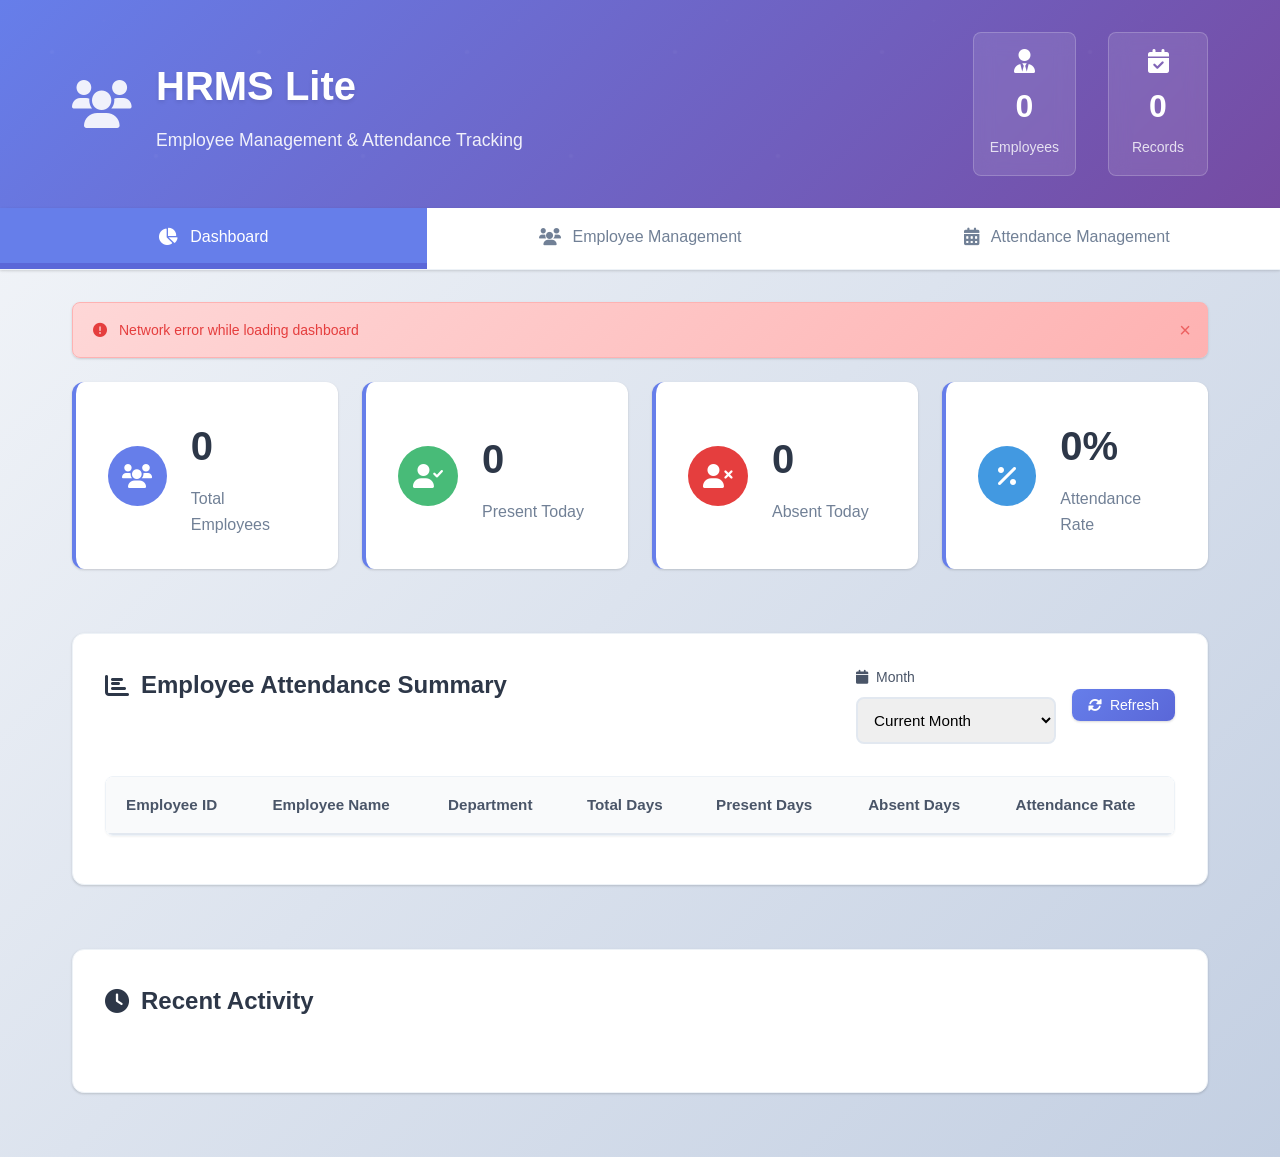
==== templates/index.html @ 82768e7e "ok done" ====
<!DOCTYPE html>
<html lang="en">
<head>
    <meta charset="UTF-8">
    <meta name="viewport" content="width=device-width, initial-scale=1.0">
    <title>HRMS Lite - Employee Management System</title>
    <link rel="stylesheet" href="/static/css/styles.css">
    <link href="https://cdnjs.cloudflare.com/ajax/libs/font-awesome/6.0.0/css/all.min.css" rel="stylesheet">
    <meta name="csrf-token" content="{{ csrf_token }}">
</head>
<body>
    <div class="app-container">
        <!-- Header -->
        <header class="header">
            <div class="header-content">
                <div class="header-left">
                    <i class="fas fa-users header-icon"></i>
                    <div class="header-text">
                        <h1>HRMS Lite</h1>
                        <p>Employee Management & Attendance Tracking</p>
                    </div>
                </div>
                <div class="header-right">
                    <div class="stats-container">
                        <div class="stat-item">
                            <i class="fas fa-user-tie"></i>
                            <span id="total-employees">0</span>
                            <small>Employees</small>
                        </div>
                        <div class="stat-item">
                            <i class="fas fa-calendar-check"></i>
                            <span id="total-attendance">0</span>
                            <small>Records</small>
                        </div>
                    </div>
                </div>
            </div>
        </header>

        <!-- Navigation -->
        <nav class="nav-tabs">
            <button class="tab-btn active" data-tab="dashboard">
                <i class="fas fa-chart-pie"></i>
                <span>Dashboard</span>
            </button>
            <button class="tab-btn" data-tab="employees">
                <i class="fas fa-users"></i>
                <span>Employee Management</span>
            </button>
            <button class="tab-btn" data-tab="attendance">
                <i class="fas fa-calendar-alt"></i>
                <span>Attendance Management</span>
            </button>
        </nav>

        <!-- Main Content -->
        <main class="main-content">
            <!-- Loading Indicator -->
            <div id="loading" class="loading hidden">
                <div class="spinner"></div>
                <span>Loading...</span>
            </div>

            <!-- Messages -->
            <div id="error-message" class="message error-message hidden">
                <i class="fas fa-exclamation-circle"></i>
                <span class="message-text"></span>
                <button class="message-close">&times;</button>
            </div>
            <div id="success-message" class="message success-message hidden">
                <i class="fas fa-check-circle"></i>
                <span class="message-text"></span>
                <button class="message-close">&times;</button>
            </div>

            <!-- Dashboard Tab -->
            <div id="dashboard-tab" class="tab-content active">
                <div class="dashboard-grid">
                    <!-- Summary Cards -->
                    <div class="summary-cards">
                        <div class="summary-card">
                            <div class="summary-icon">
                                <i class="fas fa-users"></i>
                            </div>
                            <div class="summary-content">
                                <h3 id="dashboard-total-employees">0</h3>
                                <p>Total Employees</p>
                            </div>
                        </div>
                        
                        <div class="summary-card">
                            <div class="summary-icon success">
                                <i class="fas fa-user-check"></i>
                            </div>
                            <div class="summary-content">
                                <h3 id="dashboard-present-today">0</h3>
                                <p>Present Today</p>
                            </div>
                        </div>
                        
                        <div class="summary-card">
                            <div class="summary-icon error">
                                <i class="fas fa-user-times"></i>
                            </div>
                            <div class="summary-content">
                                <h3 id="dashboard-absent-today">0</h3>
                                <p>Absent Today</p>
                            </div>
                        </div>
                        
                        <div class="summary-card">
                            <div class="summary-icon info">
                                <i class="fas fa-percentage"></i>
                            </div>
                            <div class="summary-content">
                                <h3 id="dashboard-attendance-rate">0%</h3>
                                <p>Attendance Rate</p>
                            </div>
                        </div>
                    </div>

                    <!-- Employee Attendance Summary -->
                    <div class="section card">
                        <div class="section-header">
                            <h2><i class="fas fa-chart-bar"></i> Employee Attendance Summary</h2>
                            <div class="section-actions">
                                <div class="filter-group">
                                    <label for="dashboard-month-filter">
                                        <i class="fas fa-calendar"></i>
                                        Month
                                    </label>
                                    <select id="dashboard-month-filter">
                                        <option value="">Current Month</option>
                                    </select>
                                </div>
                                <button id="refresh-dashboard" class="btn btn-primary btn-small">
                                    <i class="fas fa-sync-alt"></i>
                                    Refresh
                                </button>
                            </div>
                        </div>
                        <div class="table-container">
                            <table id="dashboard-summary-table" class="table">
                                <thead>
                                    <tr>
                                        <th>Employee ID</th>
                                        <th>Employee Name</th>
                                        <th>Department</th>
                                        <th>Total Days</th>
                                        <th>Present Days</th>
                                        <th>Absent Days</th>
                                        <th>Attendance Rate</th>
                                    </tr>
                                </thead>
                                <tbody id="dashboard-summary-tbody">
                                    <!-- Summary rows will be populated here -->
                                </tbody>
                            </table>
                            <div id="dashboard-summary-empty" class="empty-state hidden">
                                <i class="fas fa-chart-bar"></i>
                                <h3>No attendance data found</h3>
                                <p>Start marking attendance to see the summary</p>
                            </div>
                        </div>
                    </div>

                    <!-- Recent Activity -->
                    <div class="section card">
                        <div class="section-header">
                            <h2><i class="fas fa-clock"></i> Recent Activity</h2>
                        </div>
                        <div class="activity-list" id="recent-activity-list">
                            <!-- Recent activity items will be populated here -->
                        </div>
                        <div id="recent-activity-empty" class="empty-state hidden">
                            <i class="fas fa-clock"></i>
                            <h3>No recent activity</h3>
                            <p>Recent attendance records will appear here</p>
                        </div>
                    </div>


                </div>
            </div>

            <!-- Employee Management Tab -->
            <div id="employees-tab" class="tab-content">
                <div class="section card">
                    <div class="section-header">
                        <h2><i class="fas fa-user-plus"></i> Add New Employee</h2>
                        <p>Fill in the details to add a new employee to the system</p>
                    </div>
                    <form id="employee-form" class="form">
                        <div class="form-row">
                            <div class="form-group">
                                <label for="employee-id">
                                    <i class="fas fa-id-badge"></i>
                                    Employee ID *
                                </label>
                                <input type="text" id="employee-id" name="employee_id" required placeholder="e.g., EMP001">
                            </div>
                            <div class="form-group">
                                <label for="full-name">
                                    <i class="fas fa-user"></i>
                                    Full Name *
                                </label>
                                <input type="text" id="full-name" name="full_name" required placeholder="e.g., John Doe">
                            </div>
                        </div>
                        <div class="form-row">
                            <div class="form-group">
                                <label for="email">
                                    <i class="fas fa-envelope"></i>
                                    Email *
                                </label>
                                <input type="email" id="email" name="email" required placeholder="e.g., john.doe@company.com">
                            </div>
                            <div class="form-group">
                                <label for="department">
                                    <i class="fas fa-building"></i>
                                    Department *
                                </label>
                                <input type="text" id="department" name="department" required placeholder="e.g., Engineering">
                            </div>
                        </div>
                        <div class="form-actions">
                            <button type="submit" class="btn btn-primary">
                                <i class="fas fa-plus"></i>
                                Add Employee
                            </button>
                        </div>
                    </form>
                </div>

                <div class="section card">
                    <div class="section-header">
                        <h2><i class="fas fa-list"></i> Employee List</h2>
                        <div class="section-actions">
                            <div class="search-box">
                                <i class="fas fa-search"></i>
                                <input type="text" id="employee-search" placeholder="Search employees...">
                            </div>
                        </div>
                    </div>
                    <div class="table-container">
                        <table id="employees-table" class="table">
                            <thead>
                                <tr>
                                    <th>Employee ID</th>
                                    <th>Full Name</th>
                                    <th>Email</th>
                                    <th>Department</th>
                                    <th>Created At</th>
                                    <th>Actions</th>
                                </tr>
                            </thead>
                            <tbody id="employees-tbody">
                                <!-- Employee rows will be populated here -->
                            </tbody>
                        </table>
                        <div id="employees-empty" class="empty-state hidden">
                            <i class="fas fa-users"></i>
                            <h3>No employees found</h3>
                            <p>Add your first employee using the form above</p>
                        </div>
                    </div>
                    <!-- Pagination for Employees -->
                    <div id="employees-pagination" class="pagination-container hidden">
                        <div class="pagination-info">
                            <span id="employees-pagination-info">Showing 0 of 0 employees</span>
                        </div>
                        <div class="pagination-controls">
                            <button id="employees-prev-btn" class="pagination-btn" disabled>
                                <i class="fas fa-chevron-left"></i>
                                Previous
                            </button>
                            <div id="employees-page-numbers" class="page-numbers"></div>
                            <button id="employees-next-btn" class="pagination-btn" disabled>
                                Next
                                <i class="fas fa-chevron-right"></i>
                            </button>
                        </div>
                    </div>
                </div>
            </div>

            <!-- Attendance Management Tab -->
            <div id="attendance-tab" class="tab-content">
                <div class="section card">
                    <div class="section-header">
                        <h2><i class="fas fa-calendar-plus"></i> Mark Attendance</h2>
                        <p>Record daily attendance for employees</p>
                    </div>
                    <form id="attendance-form" class="form">
                        <div class="form-row">
                            <div class="form-group">
                                <label for="attendance-employee">
                                    <i class="fas fa-user"></i>
                                    Employee *
                                </label>
                                <select id="attendance-employee" name="employee_id" required>
                                    <option value="">Select Employee</option>
                                </select>
                            </div>
                            <div class="form-group">
                                <label for="attendance-date">
                                    <i class="fas fa-calendar"></i>
                                    Date *
                                </label>
                                <input type="date" id="attendance-date" name="date" required>
                            </div>
                        </div>
                        <div class="form-row">
                            <div class="form-group">
                                <label for="attendance-status">
                                    <i class="fas fa-check-circle"></i>
                                    Status *
                                </label>
                                <select id="attendance-status" name="status" required>
                                    <option value="">Select Status</option>
                                    <option value="Present">Present</option>
                                    <option value="Absent">Absent</option>
                                </select>
                            </div>
                            <div class="form-group">
                                <!-- Empty for alignment -->
                            </div>
                        </div>
                        <div class="form-actions">
                            <button type="submit" class="btn btn-primary">
                                <i class="fas fa-check"></i>
                                Mark Attendance
                            </button>
                        </div>
                    </form>
                </div>

                <div class="section card">
                    <div class="section-header">
                        <h2><i class="fas fa-calendar-alt"></i> Attendance Records</h2>
                        <div class="section-actions">
                            <div class="filter-group">
                                <label for="filter-employee">
                                    <i class="fas fa-filter"></i>
                                    Filter by Employee
                                </label>
                                <select id="filter-employee">
                                    <option value="">All Employees</option>
                                </select>
                            </div>
                            <div class="filter-group">
                                <label for="filter-date-from">
                                    <i class="fas fa-calendar"></i>
                                    From Date
                                </label>
                                <input type="date" id="filter-date-from" class="date-filter">
                            </div>
                            <div class="filter-group">
                                <label for="filter-date-to">
                                    <i class="fas fa-calendar"></i>
                                    To Date
                                </label>
                                <input type="date" id="filter-date-to" class="date-filter">
                            </div>
                            <div class="filter-actions">
                                <button id="apply-date-filter" class="btn btn-primary btn-small">
                                    <i class="fas fa-search"></i>
                                    Apply Filter
                                </button>
                                <button id="clear-date-filter" class="btn btn-secondary btn-small">
                                    <i class="fas fa-times"></i>
                                    Clear
                                </button>
                            </div>
                        </div>
                    </div>
                    <div class="table-container">
                        <table id="attendance-table" class="table">
                            <thead>
                                <tr>
                                    <th>Employee ID</th>
                                    <th>Employee Name</th>
                                    <th>Date</th>
                                    <th>Status</th>
                                    <th>Recorded At</th>
                                </tr>
                            </thead>
                            <tbody id="attendance-tbody">
                                <!-- Attendance rows will be populated here -->
                            </tbody>
                        </table>
                        <div id="attendance-empty" class="empty-state hidden">
                            <i class="fas fa-calendar-times"></i>
                            <h3>No attendance records found</h3>
                            <p>Start marking attendance using the form above</p>
                        </div>
                    </div>
                    <!-- Pagination for Attendance -->
                    <div id="attendance-pagination" class="pagination-container hidden">
                        <div class="pagination-info">
                            <span id="attendance-pagination-info">Showing 0 of 0 records</span>
                        </div>
                        <div class="pagination-controls">
                            <button id="attendance-prev-btn" class="pagination-btn" disabled>
                                <i class="fas fa-chevron-left"></i>
                                Previous
                            </button>
                            <div id="attendance-page-numbers" class="page-numbers"></div>
                            <button id="attendance-next-btn" class="pagination-btn" disabled>
                                Next
                                <i class="fas fa-chevron-right"></i>
                            </button>
                        </div>
                    </div>
                </div>
            </div>
        </main>
    </div>

    <!-- Confirmation Modal -->
    <div id="confirm-modal" class="modal hidden">
        <div class="modal-backdrop"></div>
        <div class="modal-content">
            <div class="modal-header">
                <h3><i class="fas fa-exclamation-triangle"></i> Confirm Action</h3>
                <button class="modal-close">&times;</button>
            </div>
            <div class="modal-body">
                <p id="confirm-message"></p>
            </div>
            <div class="modal-actions">
                <button id="confirm-yes" class="btn btn-danger">
                    <i class="fas fa-trash"></i>
                    Yes, Delete
                </button>
                <button id="confirm-no" class="btn btn-secondary">
                    <i class="fas fa-times"></i>
                    Cancel
                </button>
            </div>
        </div>
    </div>

    <script src="/static/js/app.js"></script>
    <script src="/static/js/employees.js"></script>
    <script src="/static/js/attendance.js"></script>
</body>
</html>
---- static/css/styles.css ----
/* Reset and Base Styles */
* {
    margin: 0;
    padding: 0;
    box-sizing: border-box;
}

:root {
    --primary-color: #667eea;
    --primary-dark: #5a67d8;
    --secondary-color: #764ba2;
    --success-color: #48bb78;
    --error-color: #e53e3e;
    --warning-color: #ed8936;
    --info-color: #4299e1;
    --gray-50: #f9fafb;
    --gray-100: #f7fafc;
    --gray-200: #edf2f7;
    --gray-300: #e2e8f0;
    --gray-400: #cbd5e0;
    --gray-500: #a0aec0;
    --gray-600: #718096;
    --gray-700: #4a5568;
    --gray-800: #2d3748;
    --gray-900: #1a202c;
    --white: #ffffff;
    --shadow-sm: 0 1px 2px 0 rgba(0, 0, 0, 0.05);
    --shadow: 0 1px 3px 0 rgba(0, 0, 0, 0.1), 0 1px 2px 0 rgba(0, 0, 0, 0.06);
    --shadow-md: 0 4px 6px -1px rgba(0, 0, 0, 0.1), 0 2px 4px -1px rgba(0, 0, 0, 0.06);
    --shadow-lg: 0 10px 15px -3px rgba(0, 0, 0, 0.1), 0 4px 6px -2px rgba(0, 0, 0, 0.05);
    --shadow-xl: 0 20px 25px -5px rgba(0, 0, 0, 0.1), 0 10px 10px -5px rgba(0, 0, 0, 0.04);
    --border-radius: 8px;
    --border-radius-lg: 12px;
    --transition: all 0.3s cubic-bezier(0.4, 0, 0.2, 1);
    --transition-fast: all 0.15s cubic-bezier(0.4, 0, 0.2, 1);
}

body {
    font-family: -apple-system, BlinkMacSystemFont, 'Segoe UI', Roboto, 'Helvetica Neue', Arial, sans-serif;
    line-height: 1.6;
    color: var(--gray-800);
    background: linear-gradient(135deg, #f5f7fa 0%, #c3cfe2 100%);
    min-height: 100vh;
    font-size: 14px;
}

.app-container {
    min-height: 100vh;
    display: flex;
    flex-direction: column;
}

/* Header Styles */
.header {
    background: linear-gradient(135deg, var(--primary-color) 0%, var(--secondary-color) 100%);
    color: white;
    padding: 2rem 0;
    box-shadow: var(--shadow-lg);
    position: relative;
    overflow: hidden;
}

.header::before {
    content: '';
    position: absolute;
    top: 0;
    left: 0;
    right: 0;
    bottom: 0;
    background: url('data:image/svg+xml,<svg xmlns="http://www.w3.org/2000/svg" viewBox="0 0 100 100"><defs><pattern id="grain" width="100" height="100" patternUnits="userSpaceOnUse"><circle cx="25" cy="25" r="1" fill="rgba(255,255,255,0.1)"/><circle cx="75" cy="75" r="1" fill="rgba(255,255,255,0.1)"/><circle cx="50" cy="10" r="0.5" fill="rgba(255,255,255,0.05)"/></pattern></defs><rect width="100" height="100" fill="url(%23grain)"/></svg>');
    opacity: 0.3;
}

.header-content {
    max-width: 1200px;
    margin: 0 auto;
    padding: 0 2rem;
    display: flex;
    justify-content: space-between;
    align-items: center;
    position: relative;
    z-index: 1;
}

.header-left {
    display: flex;
    align-items: center;
    gap: 1.5rem;
}

.header-icon {
    font-size: 3rem;
    opacity: 0.9;
    animation: pulse 2s infinite;
}

@keyframes pulse {
    0%, 100% { transform: scale(1); }
    50% { transform: scale(1.05); }
}

.header-text h1 {
    font-size: 2.5rem;
    font-weight: 700;
    margin-bottom: 0.5rem;
    text-shadow: 0 2px 4px rgba(0, 0, 0, 0.1);
}

.header-text p {
    font-size: 1.1rem;
    opacity: 0.9;
    font-weight: 300;
}

.header-right {
    display: flex;
    align-items: center;
}

.stats-container {
    display: flex;
    gap: 2rem;
}

.stat-item {
    text-align: center;
    padding: 1rem;
    background: rgba(255, 255, 255, 0.1);
    border-radius: var(--border-radius);
    backdrop-filter: blur(10px);
    border: 1px solid rgba(255, 255, 255, 0.2);
    min-width: 100px;
    transition: var(--transition);
}

.stat-item:hover {
    transform: translateY(-2px);
    background: rgba(255, 255, 255, 0.15);
}

.stat-item i {
    font-size: 1.5rem;
    margin-bottom: 0.5rem;
    display: block;
}

.stat-item span {
    font-size: 2rem;
    font-weight: 700;
    display: block;
    margin-bottom: 0.25rem;
}

.stat-item small {
    font-size: 0.875rem;
    opacity: 0.8;
}

/* Navigation Tabs */
.nav-tabs {
    background: var(--white);
    box-shadow: var(--shadow);
    display: flex;
    position: sticky;
    top: 0;
    z-index: 100;
    border-bottom: 1px solid var(--gray-200);
}

.tab-btn {
    flex: 1;
    padding: 1.25rem 2rem;
    border: none;
    background: transparent;
    color: var(--gray-600);
    font-size: 1rem;
    font-weight: 500;
    cursor: pointer;
    transition: var(--transition);
    border-bottom: 3px solid transparent;
    display: flex;
    align-items: center;
    justify-content: center;
    gap: 0.75rem;
    position: relative;
    overflow: hidden;
}

.tab-btn::before {
    content: '';
    position: absolute;
    top: 0;
    left: -100%;
    width: 100%;
    height: 100%;
    background: linear-gradient(90deg, transparent, rgba(102, 126, 234, 0.1), transparent);
    transition: left 0.5s;
}

.tab-btn:hover::before {
    left: 100%;
}

.tab-btn:hover {
    background: var(--gray-50);
    color: var(--gray-800);
    transform: translateY(-1px);
}

.tab-btn.active {
    background: var(--primary-color);
    color: white;
    border-bottom-color: var(--primary-dark);
    box-shadow: inset 0 -3px 0 var(--primary-dark);
}

.tab-btn i {
    font-size: 1.1rem;
}

/* Main Content */
.main-content {
    flex: 1;
    max-width: 1200px;
    margin: 0 auto;
    padding: 2rem;
    width: 100%;
}

/* Tab Content */
.tab-content {
    display: none;
    animation: fadeInUp 0.5s ease-out;
}

.tab-content.active {
    display: block;
}

@keyframes fadeInUp {
    from {
        opacity: 0;
        transform: translateY(20px);
    }
    to {
        opacity: 1;
        transform: translateY(0);
    }
}

/* Card Styles */
.card {
    background: var(--white);
    border-radius: var(--border-radius-lg);
    box-shadow: var(--shadow);
    margin-bottom: 2rem;
    overflow: hidden;
    transition: var(--transition);
    border: 1px solid var(--gray-200);
}

.card:hover {
    box-shadow: var(--shadow-md);
    transform: translateY(-2px);
}

.section {
    padding: 2rem;
}

.section-header {
    margin-bottom: 2rem;
    display: flex;
    justify-content: space-between;
    align-items: flex-start;
    flex-wrap: wrap;
    gap: 1rem;
}

.section-header h2 {
    color: var(--gray-800);
    font-size: 1.5rem;
    font-weight: 600;
    display: flex;
    align-items: center;
    gap: 0.75rem;
    margin-bottom: 0.5rem;
}

.section-header p {
    color: var(--gray-600);
    font-size: 0.95rem;
    margin: 0;
}

.section-actions {
    display: flex;
    gap: 1rem;
    align-items: center;
    flex-wrap: wrap;
}

/* Search Box */
.search-box {
    position: relative;
    display: flex;
    align-items: center;
}

.search-box i {
    position: absolute;
    left: 1rem;
    color: var(--gray-400);
    z-index: 1;
}

.search-box input {
    padding: 0.75rem 1rem 0.75rem 2.5rem;
    border: 2px solid var(--gray-300);
    border-radius: var(--border-radius);
    font-size: 0.95rem;
    transition: var(--transition);
    min-width: 250px;
}

.search-box input:focus {
    outline: none;
    border-color: var(--primary-color);
    box-shadow: 0 0 0 3px rgba(102, 126, 234, 0.1);
}

/* Filter Group */
.filter-group {
    display: flex;
    flex-direction: column;
    gap: 0.5rem;
}

.filter-group label {
    font-size: 0.875rem;
    font-weight: 500;
    color: var(--gray-700);
    display: flex;
    align-items: center;
    gap: 0.5rem;
}

.filter-group select,
.filter-group input.date-filter {
    padding: 0.75rem;
    border: 2px solid var(--gray-300);
    border-radius: var(--border-radius);
    font-size: 0.95rem;
    transition: var(--transition);
    min-width: 200px;
}

.filter-group select:focus,
.filter-group input.date-filter:focus {
    outline: none;
    border-color: var(--primary-color);
    box-shadow: 0 0 0 3px rgba(102, 126, 234, 0.1);
}

.filter-actions {
    display: flex;
    flex-direction: column;
    gap: 0.5rem;
    align-items: flex-start;
}

.filter-actions .btn {
    min-width: 120px;
}

/* Forms */
.form {
    display: flex;
    flex-direction: column;
    gap: 1.5rem;
}

.form-row {
    display: grid;
    grid-template-columns: repeat(auto-fit, minmax(300px, 1fr));
    gap: 1.5rem;
}

.form-group {
    display: flex;
    flex-direction: column;
    gap: 0.5rem;
}

.form-group label {
    font-weight: 500;
    color: var(--gray-700);
    font-size: 0.95rem;
    display: flex;
    align-items: center;
    gap: 0.5rem;
}

.form-group input,
.form-group select {
    padding: 0.875rem 1rem;
    border: 2px solid var(--gray-300);
    border-radius: var(--border-radius);
    font-size: 1rem;
    transition: var(--transition);
    background: var(--white);
}

.form-group input:focus,
.form-group select:focus {
    outline: none;
    border-color: var(--primary-color);
    box-shadow: 0 0 0 3px rgba(102, 126, 234, 0.1);
    transform: translateY(-1px);
}

.form-group input::placeholder {
    color: var(--gray-400);
}

.form-actions {
    display: flex;
    justify-content: flex-start;
    gap: 1rem;
    margin-top: 1rem;
}

/* Buttons */
.btn {
    padding: 0.875rem 1.5rem;
    border: none;
    border-radius: var(--border-radius);
    font-size: 0.95rem;
    font-weight: 500;
    cursor: pointer;
    transition: var(--transition);
    text-decoration: none;
    display: inline-flex;
    align-items: center;
    justify-content: center;
    gap: 0.5rem;
    position: relative;
    overflow: hidden;
    min-width: 120px;
}

.btn::before {
    content: '';
    position: absolute;
    top: 0;
    left: -100%;
    width: 100%;
    height: 100%;
    background: linear-gradient(90deg, transparent, rgba(255, 255, 255, 0.2), transparent);
    transition: left 0.5s;
}

.btn:hover::before {
    left: 100%;
}

.btn-primary {
    background: linear-gradient(135deg, var(--primary-color), var(--primary-dark));
    color: white;
    box-shadow: var(--shadow);
}

.btn-primary:hover {
    transform: translateY(-2px);
    box-shadow: var(--shadow-md);
}

.btn-primary:active {
    transform: translateY(0);
}

.btn-danger {
    background: linear-gradient(135deg, var(--error-color), #c53030);
    color: white;
    box-shadow: var(--shadow);
}

.btn-danger:hover {
    transform: translateY(-2px);
    box-shadow: var(--shadow-md);
}

.btn-secondary {
    background: var(--gray-100);
    color: var(--gray-700);
    border: 2px solid var(--gray-300);
}

.btn-secondary:hover {
    background: var(--gray-200);
    border-color: var(--gray-400);
    transform: translateY(-1px);
}

.btn-small {
    padding: 0.5rem 1rem;
    font-size: 0.875rem;
    min-width: auto;
}

/* Tables */
.table-container {
    overflow-x: auto;
    border-radius: var(--border-radius);
    box-shadow: var(--shadow-sm);
    border: 1px solid var(--gray-200);
    margin-bottom: 1rem;
}

.table {
    width: 100%;
    border-collapse: collapse;
    background: var(--white);
    font-size: 0.95rem;
}

.table th,
.table td {
    padding: 1rem 1.25rem;
    text-align: left;
    border-bottom: 1px solid var(--gray-200);
}

.table th {
    background: var(--gray-50);
    font-weight: 600;
    color: var(--gray-700);
    position: sticky;
    top: 0;
    z-index: 10;
    border-bottom: 2px solid var(--gray-300);
}

.table tbody tr {
    transition: var(--transition-fast);
}

.table tbody tr:hover {
    background: var(--gray-50);
    transform: scale(1.01);
}

.table tbody tr:last-child td {
    border-bottom: none;
}

/* Status Badges */
.status-present {
    background: linear-gradient(135deg, var(--success-color), #38a169);
    color: white;
    padding: 0.375rem 0.75rem;
    border-radius: 20px;
    font-size: 0.8rem;
    font-weight: 500;
    display: inline-flex;
    align-items: center;
    gap: 0.25rem;
    box-shadow: var(--shadow-sm);
}

.status-absent {
    background: linear-gradient(135deg, var(--error-color), #c53030);
    color: white;
    padding: 0.375rem 0.75rem;
    border-radius: 20px;
    font-size: 0.8rem;
    font-weight: 500;
    display: inline-flex;
    align-items: center;
    gap: 0.25rem;
    box-shadow: var(--shadow-sm);
}

/* Messages */
.message {
    padding: 1rem 1.25rem;
    border-radius: var(--border-radius);
    margin-bottom: 1.5rem;
    font-weight: 500;
    display: flex;
    align-items: center;
    gap: 0.75rem;
    position: relative;
    animation: slideInDown 0.3s ease-out;
    box-shadow: var(--shadow);
}

@keyframes slideInDown {
    from {
        opacity: 0;
        transform: translateY(-20px);
    }
    to {
        opacity: 1;
        transform: translateY(0);
    }
}

.error-message {
    background: linear-gradient(135deg, #fed7d7, #feb2b2);
    color: var(--error-color);
    border: 1px solid #feb2b2;
}

.success-message {
    background: linear-gradient(135deg, #c6f6d5, #9ae6b4);
    color: var(--success-color);
    border: 1px solid #9ae6b4;
}

.message-close {
    position: absolute;
    right: 1rem;
    top: 50%;
    transform: translateY(-50%);
    background: none;
    border: none;
    font-size: 1.25rem;
    cursor: pointer;
    color: inherit;
    opacity: 0.7;
    transition: var(--transition-fast);
}

.message-close:hover {
    opacity: 1;
    transform: translateY(-50%) scale(1.1);
}

/* Loading Spinner */
.loading {
    display: flex;
    align-items: center;
    justify-content: center;
    padding: 2rem;
    color: var(--gray-600);
    gap: 1rem;
}

.spinner {
    width: 24px;
    height: 24px;
    border: 3px solid var(--gray-300);
    border-top: 3px solid var(--primary-color);
    border-radius: 50%;
    animation: spin 1s linear infinite;
}

@keyframes spin {
    0% { transform: rotate(0deg); }
    100% { transform: rotate(360deg); }
}

/* Empty State */
.empty-state {
    text-align: center;
    padding: 3rem 2rem;
    color: var(--gray-500);
}

.empty-state i {
    font-size: 4rem;
    margin-bottom: 1rem;
    opacity: 0.5;
}

.empty-state h3 {
    font-size: 1.25rem;
    margin-bottom: 0.5rem;
    color: var(--gray-600);
}

.empty-state p {
    font-size: 1rem;
    opacity: 0.8;
}

/* Pagination */
.pagination-container {
    display: flex;
    justify-content: space-between;
    align-items: center;
    padding: 1.5rem 0;
    border-top: 1px solid var(--gray-200);
    margin-top: 1rem;
    flex-wrap: wrap;
    gap: 1rem;
}

.pagination-info {
    color: var(--gray-600);
    font-size: 0.95rem;
}

.pagination-controls {
    display: flex;
    align-items: center;
    gap: 0.5rem;
}

.pagination-btn {
    padding: 0.5rem 1rem;
    border: 2px solid var(--gray-300);
    background: var(--white);
    color: var(--gray-700);
    border-radius: var(--border-radius);
    cursor: pointer;
    transition: var(--transition);
    font-size: 0.9rem;
    display: flex;
    align-items: center;
    gap: 0.5rem;
}

.pagination-btn:hover:not(:disabled) {
    background: var(--gray-50);
    border-color: var(--gray-400);
    transform: translateY(-1px);
}

.pagination-btn:disabled {
    opacity: 0.5;
    cursor: not-allowed;
    transform: none;
}

.page-numbers {
    display: flex;
    gap: 0.25rem;
}

.page-number {
    padding: 0.5rem 0.75rem;
    border: 2px solid var(--gray-300);
    background: var(--white);
    color: var(--gray-700);
    border-radius: var(--border-radius);
    cursor: pointer;
    transition: var(--transition);
    font-size: 0.9rem;
    min-width: 40px;
    text-align: center;
}

.page-number:hover {
    background: var(--gray-50);
    border-color: var(--gray-400);
    transform: translateY(-1px);
}

.page-number.active {
    background: var(--primary-color);
    color: white;
    border-color: var(--primary-color);
}

.page-number.active:hover {
    background: var(--primary-dark);
    border-color: var(--primary-dark);
}

/* Modal */
.modal {
    position: fixed;
    top: 0;
    left: 0;
    width: 100%;
    height: 100%;
    display: flex;
    align-items: center;
    justify-content: center;
    z-index: 1000;
    animation: fadeIn 0.3s ease-out;
}

@keyframes fadeIn {
    from { opacity: 0; }
    to { opacity: 1; }
}

.modal-backdrop {
    position: absolute;
    top: 0;
    left: 0;
    width: 100%;
    height: 100%;
    background: rgba(0, 0, 0, 0.5);
    backdrop-filter: blur(4px);
}

.modal-content {
    background: var(--white);
    border-radius: var(--border-radius-lg);
    max-width: 500px;
    width: 90%;
    max-height: 90vh;
    overflow-y: auto;
    position: relative;
    z-index: 1;
    box-shadow: var(--shadow-xl);
    animation: slideInUp 0.3s ease-out;
}

@keyframes slideInUp {
    from {
        opacity: 0;
        transform: translateY(20px) scale(0.95);
    }
    to {
        opacity: 1;
        transform: translateY(0) scale(1);
    }
}

.modal-header {
    padding: 1.5rem 2rem;
    border-bottom: 1px solid var(--gray-200);
    display: flex;
    justify-content: space-between;
    align-items: center;
}

.modal-header h3 {
    color: var(--gray-800);
    font-size: 1.25rem;
    font-weight: 600;
    display: flex;
    align-items: center;
    gap: 0.5rem;
}

.modal-close {
    background: none;
    border: none;
    font-size: 1.5rem;
    cursor: pointer;
    color: var(--gray-500);
    transition: var(--transition-fast);
    padding: 0.25rem;
    border-radius: var(--border-radius);
}

.modal-close:hover {
    color: var(--gray-700);
    background: var(--gray-100);
}

.modal-body {
    padding: 2rem;
}

.modal-actions {
    padding: 1.5rem 2rem;
    border-top: 1px solid var(--gray-200);
    display: flex;
    gap: 1rem;
    justify-content: flex-end;
}

/* Dashboard Styles */
.dashboard-grid {
    display: grid;
    gap: 2rem;
    grid-template-columns: 1fr;
}

/* Welcome Message */
.welcome-message {
    background: linear-gradient(135deg, var(--primary-color), var(--secondary-color));
    color: white;
    padding: 3rem 2rem;
    border-radius: 12px;
    text-align: center;
    margin-bottom: 2rem;
    box-shadow: 0 8px 32px rgba(0, 0, 0, 0.1);
}

.welcome-content i {
    font-size: 3rem;
    margin-bottom: 1rem;
    opacity: 0.9;
}

.welcome-content h2 {
    margin: 0 0 1rem 0;
    font-size: 2rem;
    font-weight: 600;
}

.welcome-content p {
    margin: 0 0 2rem 0;
    font-size: 1.1rem;
    opacity: 0.9;
}

.welcome-actions .btn {
    background: rgba(255, 255, 255, 0.2);
    border: 2px solid rgba(255, 255, 255, 0.3);
    color: white;
    font-weight: 600;
    padding: 0.75rem 2rem;
    transition: all 0.3s ease;
}

.welcome-actions .btn:hover {
    background: rgba(255, 255, 255, 0.3);
    border-color: rgba(255, 255, 255, 0.5);
    transform: translateY(-2px);
}

.summary-cards {
    display: grid;
    grid-template-columns: repeat(auto-fit, minmax(250px, 1fr));
    gap: 1.5rem;
    margin-bottom: 2rem;
}

.summary-card {
    background: var(--white);
    padding: 2rem;
    border-radius: var(--border-radius-lg);
    box-shadow: var(--shadow);
    display: flex;
    align-items: center;
    gap: 1.5rem;
    transition: var(--transition);
    border-left: 4px solid var(--primary-color);
}

.summary-card:hover {
    transform: translateY(-2px);
    box-shadow: var(--shadow-md);
}

.summary-icon {
    width: 60px;
    height: 60px;
    border-radius: 50%;
    display: flex;
    align-items: center;
    justify-content: center;
    background: var(--primary-color);
    color: white;
    font-size: 1.5rem;
}

.summary-icon.success {
    background: var(--success-color);
}

.summary-icon.error {
    background: var(--error-color);
}

.summary-icon.info {
    background: var(--info-color);
}

.summary-content h3 {
    font-size: 2.5rem;
    font-weight: 700;
    margin-bottom: 0.5rem;
    color: var(--gray-800);
}

.summary-content p {
    color: var(--gray-600);
    font-size: 1rem;
    font-weight: 500;
}

/* Activity List */
.activity-list {
    max-height: 400px;
    overflow-y: auto;
}

.activity-item {
    display: flex;
    align-items: center;
    gap: 1rem;
    padding: 1rem;
    border-bottom: 1px solid var(--gray-200);
    transition: var(--transition-fast);
}

.activity-item:hover {
    background: var(--gray-50);
}

.activity-item:last-child {
    border-bottom: none;
}

.activity-icon {
    width: 40px;
    height: 40px;
    border-radius: 50%;
    display: flex;
    align-items: center;
    justify-content: center;
    font-size: 1rem;
    color: white;
}

.activity-icon.present {
    background: var(--success-color);
}

.activity-icon.absent {
    background: var(--error-color);
}

.activity-content {
    flex: 1;
}

.activity-content h4 {
    font-size: 1rem;
    font-weight: 600;
    margin-bottom: 0.25rem;
    color: var(--gray-800);
}

.activity-content p {
    font-size: 0.875rem;
    color: var(--gray-600);
    margin: 0;
}

.activity-time {
    font-size: 0.8rem;
    color: var(--gray-500);
    font-weight: 500;
}



/* Attendance Rate Bar */
.attendance-rate-bar {
    display: flex;
    align-items: center;
    gap: 0.5rem;
}

.rate-bar {
    flex: 1;
    height: 8px;
    background: var(--gray-200);
    border-radius: 4px;
    overflow: hidden;
    min-width: 60px;
}

.rate-fill {
    height: 100%;
    background: linear-gradient(90deg, var(--error-color) 0%, var(--warning-color) 50%, var(--success-color) 100%);
    border-radius: 4px;
    transition: width 1s ease-out;
}

.rate-text {
    font-size: 0.875rem;
    font-weight: 600;
    color: var(--gray-700);
    min-width: 40px;
}

/* Count Styling */
.present-count {
    color: var(--success-color);
    font-weight: 600;
}

.absent-count {
    color: var(--error-color);
    font-weight: 600;
}

/* Dashboard Responsive */
@media (max-width: 768px) {
    .summary-cards {
        grid-template-columns: 1fr;
    }
    
    .summary-card {
        padding: 1.5rem;
    }
    
    .summary-content h3 {
        font-size: 2rem;
    }

    
    .activity-item {
        padding: 0.75rem;
    }
}

/* Utility Classes */
.hidden {
    display: none !important;
}

.text-center {
    text-align: center;
}

.fade-in {
    animation: fadeIn 0.5s ease-out;
}

.slide-up {
    animation: slideInUp 0.5s ease-out;
}

/* Responsive Design */
@media (max-width: 768px) {
    .header-content {
        flex-direction: column;
        gap: 1.5rem;
        text-align: center;
    }
    
    .stats-container {
        flex-direction: row;
        gap: 1rem;
    }
    
    .stat-item {
        min-width: 80px;
        padding: 0.75rem;
    }
    
    .main-content {
        padding: 1rem;
    }
    
    .nav-tabs {
        flex-direction: column;
    }
    
    .tab-btn {
        padding: 1rem;
        justify-content: center;
    }
    
    .form-row {
        grid-template-columns: 1fr;
    }
    
    .section-header {
        flex-direction: column;
        align-items: flex-start;
    }
    
    .section-actions {
        width: 100%;
        justify-content: flex-start;
        flex-wrap: wrap;
    }
    
    .filter-group {
        min-width: 100%;
        margin-bottom: 1rem;
    }
    
    .filter-group select,
    .filter-group input.date-filter {
        min-width: 100%;
    }
    
    .filter-actions {
        width: 100%;
        flex-direction: row;
        justify-content: space-between;
    }
    
    .filter-actions .btn {
        flex: 1;
        margin: 0 0.25rem;
    }
    
    .search-box input {
        min-width: 200px;
    }
    
    .pagination-container {
        flex-direction: column;
        align-items: center;
        gap: 1rem;
    }
    
    .pagination-controls {
        flex-wrap: wrap;
        justify-content: center;
    }
    
    .modal-content {
        margin: 1rem;
        width: calc(100% - 2rem);
    }
    
    .modal-actions {
        flex-direction: column;
    }
    
    .table-container {
        font-size: 0.875rem;
    }
    
    .table th,
    .table td {
        padding: 0.75rem 0.5rem;
    }
}

@media (max-width: 480px) {
    .header-text h1 {
        font-size: 2rem;
    }
    
    .header-text p {
        font-size: 1rem;
    }
    
    .stats-container {
        flex-direction: column;
        width: 100%;
    }
    
    .stat-item {
        width: 100%;
    }
    
    .section {
        padding: 1.5rem;
    }
    
    .form-group input,
    .form-group select {
        padding: 0.75rem;
    }
    
    .btn {
        padding: 0.75rem 1.25rem;
        font-size: 0.9rem;
    }
    
    .section-actions {
        flex-direction: column;
        align-items: stretch;
    }
    
    .filter-group {
        margin-bottom: 1rem;
    }
    
    .filter-actions {
        margin-top: 1rem;
    }
}
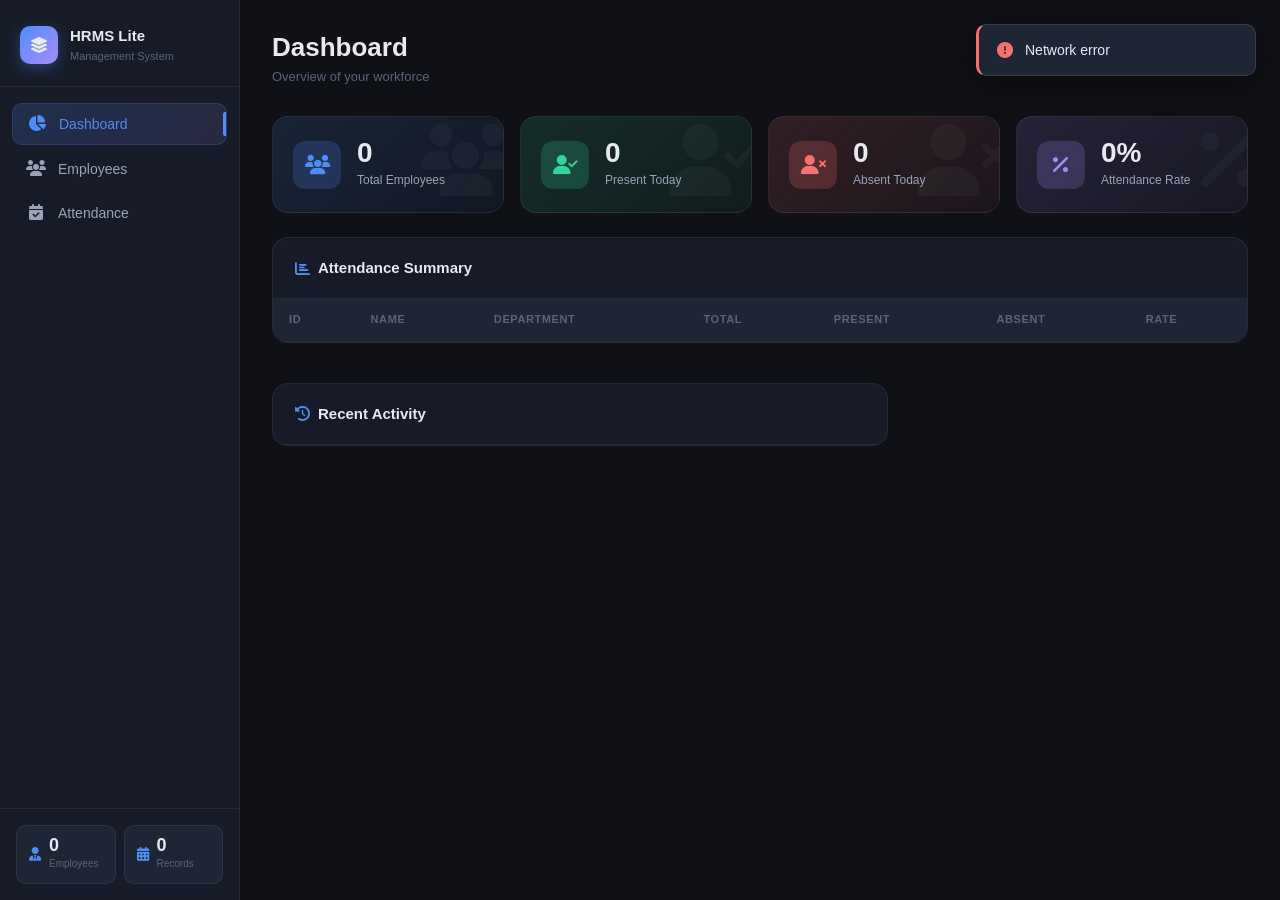
==== commit a1321598: "ok" ====
--- a/templates/index.html
+++ b/templates/index.html
@@ -3,439 +3,385 @@
 <head>
     <meta charset="UTF-8">
     <meta name="viewport" content="width=device-width, initial-scale=1.0">
-    <title>HRMS Lite - Employee Management System</title>
+    <title>HRMS Lite — Employee Management</title>
     <link rel="stylesheet" href="/static/css/styles.css">
-    <link href="https://cdnjs.cloudflare.com/ajax/libs/font-awesome/6.0.0/css/all.min.css" rel="stylesheet">
+    <link href="https://cdnjs.cloudflare.com/ajax/libs/font-awesome/6.5.0/css/all.min.css" rel="stylesheet">
     <meta name="csrf-token" content="{{ csrf_token }}">
 </head>
 <body>
-    <div class="app-container">
-        <!-- Header -->
-        <header class="header">
-            <div class="header-content">
-                <div class="header-left">
-                    <i class="fas fa-users header-icon"></i>
-                    <div class="header-text">
-                        <h1>HRMS Lite</h1>
-                        <p>Employee Management & Attendance Tracking</p>
-                    </div>
-                </div>
-                <div class="header-right">
-                    <div class="stats-container">
-                        <div class="stat-item">
-                            <i class="fas fa-user-tie"></i>
-                            <span id="total-employees">0</span>
-                            <small>Employees</small>
-                        </div>
-                        <div class="stat-item">
-                            <i class="fas fa-calendar-check"></i>
-                            <span id="total-attendance">0</span>
-                            <small>Records</small>
-                        </div>
-                    </div>
-                </div>
-            </div>
-        </header>
-
-        <!-- Navigation -->
-        <nav class="nav-tabs">
-            <button class="tab-btn active" data-tab="dashboard">
-                <i class="fas fa-chart-pie"></i>
-                <span>Dashboard</span>
+
+    <!-- Sidebar -->
+    <aside class="sidebar" id="sidebar">
+        <div class="sidebar-brand">
+            <div class="brand-icon"><i class="fas fa-layer-group"></i></div>
+            <div class="brand-text">
+                <span class="brand-name">HRMS Lite</span>
+                <span class="brand-sub">Management System</span>
+            </div>
+        </div>
+
+        <nav class="sidebar-nav">
+            <button class="nav-item active" data-tab="dashboard">
+                <span class="nav-icon"><i class="fas fa-chart-pie"></i></span>
+                <span class="nav-label">Dashboard</span>
+                <span class="nav-indicator"></span>
             </button>
-            <button class="tab-btn" data-tab="employees">
-                <i class="fas fa-users"></i>
-                <span>Employee Management</span>
+            <button class="nav-item" data-tab="employees">
+                <span class="nav-icon"><i class="fas fa-users"></i></span>
+                <span class="nav-label">Employees</span>
+                <span class="nav-indicator"></span>
             </button>
-            <button class="tab-btn" data-tab="attendance">
-                <i class="fas fa-calendar-alt"></i>
-                <span>Attendance Management</span>
+            <button class="nav-item" data-tab="attendance">
+                <span class="nav-icon"><i class="fas fa-calendar-check"></i></span>
+                <span class="nav-label">Attendance</span>
+                <span class="nav-indicator"></span>
             </button>
         </nav>
 
-        <!-- Main Content -->
-        <main class="main-content">
-            <!-- Loading Indicator -->
-            <div id="loading" class="loading hidden">
-                <div class="spinner"></div>
-                <span>Loading...</span>
-            </div>
-
-            <!-- Messages -->
-            <div id="error-message" class="message error-message hidden">
-                <i class="fas fa-exclamation-circle"></i>
-                <span class="message-text"></span>
-                <button class="message-close">&times;</button>
-            </div>
-            <div id="success-message" class="message success-message hidden">
-                <i class="fas fa-check-circle"></i>
-                <span class="message-text"></span>
-                <button class="message-close">&times;</button>
-            </div>
-
-            <!-- Dashboard Tab -->
-            <div id="dashboard-tab" class="tab-content active">
-                <div class="dashboard-grid">
-                    <!-- Summary Cards -->
-                    <div class="summary-cards">
-                        <div class="summary-card">
-                            <div class="summary-icon">
-                                <i class="fas fa-users"></i>
-                            </div>
-                            <div class="summary-content">
-                                <h3 id="dashboard-total-employees">0</h3>
-                                <p>Total Employees</p>
-                            </div>
-                        </div>
-                        
-                        <div class="summary-card">
-                            <div class="summary-icon success">
-                                <i class="fas fa-user-check"></i>
-                            </div>
-                            <div class="summary-content">
-                                <h3 id="dashboard-present-today">0</h3>
-                                <p>Present Today</p>
-                            </div>
-                        </div>
-                        
-                        <div class="summary-card">
-                            <div class="summary-icon error">
-                                <i class="fas fa-user-times"></i>
-                            </div>
-                            <div class="summary-content">
-                                <h3 id="dashboard-absent-today">0</h3>
-                                <p>Absent Today</p>
-                            </div>
-                        </div>
-                        
-                        <div class="summary-card">
-                            <div class="summary-icon info">
-                                <i class="fas fa-percentage"></i>
-                            </div>
-                            <div class="summary-content">
-                                <h3 id="dashboard-attendance-rate">0%</h3>
-                                <p>Attendance Rate</p>
-                            </div>
-                        </div>
-                    </div>
-
-                    <!-- Employee Attendance Summary -->
-                    <div class="section card">
-                        <div class="section-header">
-                            <h2><i class="fas fa-chart-bar"></i> Employee Attendance Summary</h2>
-                            <div class="section-actions">
-                                <div class="filter-group">
-                                    <label for="dashboard-month-filter">
-                                        <i class="fas fa-calendar"></i>
-                                        Month
-                                    </label>
-                                    <select id="dashboard-month-filter">
-                                        <option value="">Current Month</option>
-                                    </select>
-                                </div>
-                                <button id="refresh-dashboard" class="btn btn-primary btn-small">
-                                    <i class="fas fa-sync-alt"></i>
-                                    Refresh
-                                </button>
-                            </div>
-                        </div>
-                        <div class="table-container">
-                            <table id="dashboard-summary-table" class="table">
-                                <thead>
-                                    <tr>
-                                        <th>Employee ID</th>
-                                        <th>Employee Name</th>
-                                        <th>Department</th>
-                                        <th>Total Days</th>
-                                        <th>Present Days</th>
-                                        <th>Absent Days</th>
-                                        <th>Attendance Rate</th>
-                                    </tr>
-                                </thead>
-                                <tbody id="dashboard-summary-tbody">
-                                    <!-- Summary rows will be populated here -->
-                                </tbody>
-                            </table>
-                            <div id="dashboard-summary-empty" class="empty-state hidden">
-                                <i class="fas fa-chart-bar"></i>
-                                <h3>No attendance data found</h3>
-                                <p>Start marking attendance to see the summary</p>
-                            </div>
-                        </div>
-                    </div>
-
-                    <!-- Recent Activity -->
-                    <div class="section card">
-                        <div class="section-header">
-                            <h2><i class="fas fa-clock"></i> Recent Activity</h2>
-                        </div>
-                        <div class="activity-list" id="recent-activity-list">
-                            <!-- Recent activity items will be populated here -->
-                        </div>
-                        <div id="recent-activity-empty" class="empty-state hidden">
-                            <i class="fas fa-clock"></i>
-                            <h3>No recent activity</h3>
-                            <p>Recent attendance records will appear here</p>
-                        </div>
-                    </div>
-
-
-                </div>
-            </div>
-
-            <!-- Employee Management Tab -->
-            <div id="employees-tab" class="tab-content">
-                <div class="section card">
-                    <div class="section-header">
-                        <h2><i class="fas fa-user-plus"></i> Add New Employee</h2>
-                        <p>Fill in the details to add a new employee to the system</p>
-                    </div>
-                    <form id="employee-form" class="form">
-                        <div class="form-row">
-                            <div class="form-group">
-                                <label for="employee-id">
-                                    <i class="fas fa-id-badge"></i>
-                                    Employee ID *
-                                </label>
-                                <input type="text" id="employee-id" name="employee_id" required placeholder="e.g., EMP001">
-                            </div>
-                            <div class="form-group">
-                                <label for="full-name">
-                                    <i class="fas fa-user"></i>
-                                    Full Name *
-                                </label>
-                                <input type="text" id="full-name" name="full_name" required placeholder="e.g., John Doe">
-                            </div>
-                        </div>
-                        <div class="form-row">
-                            <div class="form-group">
-                                <label for="email">
-                                    <i class="fas fa-envelope"></i>
-                                    Email *
-                                </label>
-                                <input type="email" id="email" name="email" required placeholder="e.g., john.doe@company.com">
-                            </div>
-                            <div class="form-group">
-                                <label for="department">
-                                    <i class="fas fa-building"></i>
-                                    Department *
-                                </label>
-                                <input type="text" id="department" name="department" required placeholder="e.g., Engineering">
-                            </div>
-                        </div>
-                        <div class="form-actions">
-                            <button type="submit" class="btn btn-primary">
-                                <i class="fas fa-plus"></i>
-                                Add Employee
-                            </button>
-                        </div>
-                    </form>
-                </div>
-
-                <div class="section card">
-                    <div class="section-header">
-                        <h2><i class="fas fa-list"></i> Employee List</h2>
-                        <div class="section-actions">
-                            <div class="search-box">
-                                <i class="fas fa-search"></i>
-                                <input type="text" id="employee-search" placeholder="Search employees...">
-                            </div>
-                        </div>
-                    </div>
-                    <div class="table-container">
-                        <table id="employees-table" class="table">
+        <div class="sidebar-footer">
+            <div class="sidebar-stats">
+                <div class="ss-item">
+                    <i class="fas fa-user-tie"></i>
+                    <div>
+                        <span id="total-employees">0</span>
+                        <small>Employees</small>
+                    </div>
+                </div>
+                <div class="ss-item">
+                    <i class="fas fa-calendar-alt"></i>
+                    <div>
+                        <span id="total-attendance">0</span>
+                        <small>Records</small>
+                    </div>
+                </div>
+            </div>
+        </div>
+    </aside>
+
+    <!-- Mobile top bar -->
+    <header class="topbar">
+        <button class="menu-toggle" id="menu-toggle" aria-label="Toggle menu">
+            <i class="fas fa-bars"></i>
+        </button>
+        <div class="topbar-brand">
+            <i class="fas fa-layer-group"></i>
+            <span>HRMS Lite</span>
+        </div>
+        <div class="topbar-right">
+            <div class="topbar-stat"><i class="fas fa-user-tie"></i><span id="topbar-employees">0</span></div>
+        </div>
+    </header>
+
+    <!-- Overlay for mobile -->
+    <div class="sidebar-overlay" id="sidebar-overlay"></div>
+
+    <!-- Main content -->
+    <main class="main" id="main">
+
+        <!-- Toast notifications -->
+        <div class="toast-container" id="toast-container"></div>
+
+        <!-- Global loading bar -->
+        <div class="loading-bar" id="loading-bar"></div>
+
+        <!-- ── DASHBOARD TAB ── -->
+        <section class="tab-panel active" id="dashboard-tab">
+            <div class="page-header">
+                <div>
+                    <h1 class="page-title">Dashboard</h1>
+                    <p class="page-sub">Overview of your workforce</p>
+                </div>
+                <div class="page-actions">
+                    <div class="select-wrap">
+                        <i class="fas fa-calendar"></i>
+                        <select id="dashboard-month-filter">
+                            <option value="">Current Month</option>
+                        </select>
+                    </div>
+                    <button id="refresh-dashboard" class="btn btn-ghost btn-icon" title="Refresh">
+                        <i class="fas fa-rotate-right"></i>
+                    </button>
+                </div>
+            </div>
+
+            <!-- KPI cards -->
+            <div class="kpi-grid">
+                <div class="kpi-card kpi-blue">
+                    <div class="kpi-icon"><i class="fas fa-users"></i></div>
+                    <div class="kpi-body">
+                        <span class="kpi-value" id="dashboard-total-employees">0</span>
+                        <span class="kpi-label">Total Employees</span>
+                    </div>
+                    <div class="kpi-bg-icon"><i class="fas fa-users"></i></div>
+                </div>
+                <div class="kpi-card kpi-green">
+                    <div class="kpi-icon"><i class="fas fa-user-check"></i></div>
+                    <div class="kpi-body">
+                        <span class="kpi-value" id="dashboard-present-today">0</span>
+                        <span class="kpi-label">Present Today</span>
+                    </div>
+                    <div class="kpi-bg-icon"><i class="fas fa-user-check"></i></div>
+                </div>
+                <div class="kpi-card kpi-red">
+                    <div class="kpi-icon"><i class="fas fa-user-times"></i></div>
+                    <div class="kpi-body">
+                        <span class="kpi-value" id="dashboard-absent-today">0</span>
+                        <span class="kpi-label">Absent Today</span>
+                    </div>
+                    <div class="kpi-bg-icon"><i class="fas fa-user-times"></i></div>
+                </div>
+                <div class="kpi-card kpi-purple">
+                    <div class="kpi-icon"><i class="fas fa-percent"></i></div>
+                    <div class="kpi-body">
+                        <span class="kpi-value" id="dashboard-attendance-rate">0%</span>
+                        <span class="kpi-label">Attendance Rate</span>
+                    </div>
+                    <div class="kpi-bg-icon"><i class="fas fa-percent"></i></div>
+                </div>
+            </div>
+
+            <div class="dashboard-grid">
+                <!-- Employee summary table -->
+                <div class="card span-2">
+                    <div class="card-header">
+                        <h2><i class="fas fa-chart-bar"></i> Attendance Summary</h2>
+                    </div>
+                    <div class="table-wrap">
+                        <table class="table" id="dashboard-summary-table">
                             <thead>
                                 <tr>
-                                    <th>Employee ID</th>
-                                    <th>Full Name</th>
-                                    <th>Email</th>
+                                    <th>ID</th>
+                                    <th>Name</th>
                                     <th>Department</th>
-                                    <th>Created At</th>
-                                    <th>Actions</th>
+                                    <th>Total</th>
+                                    <th>Present</th>
+                                    <th>Absent</th>
+                                    <th>Rate</th>
                                 </tr>
                             </thead>
-                            <tbody id="employees-tbody">
-                                <!-- Employee rows will be populated here -->
-                            </tbody>
+                            <tbody id="dashboard-summary-tbody"></tbody>
                         </table>
-                        <div id="employees-empty" class="empty-state hidden">
-                            <i class="fas fa-users"></i>
-                            <h3>No employees found</h3>
-                            <p>Add your first employee using the form above</p>
+                        <div id="dashboard-summary-empty" class="empty-state hidden">
+                            <div class="empty-icon"><i class="fas fa-chart-bar"></i></div>
+                            <h3>No attendance data yet</h3>
+                            <p>Start marking attendance to see the summary here</p>
                         </div>
                     </div>
-                    <!-- Pagination for Employees -->
-                    <div id="employees-pagination" class="pagination-container hidden">
-                        <div class="pagination-info">
-                            <span id="employees-pagination-info">Showing 0 of 0 employees</span>
+                </div>
+
+                <!-- Recent activity -->
+                <div class="card">
+                    <div class="card-header">
+                        <h2><i class="fas fa-clock-rotate-left"></i> Recent Activity</h2>
+                    </div>
+                    <div class="activity-feed" id="recent-activity-list"></div>
+                    <div id="recent-activity-empty" class="empty-state hidden">
+                        <div class="empty-icon"><i class="fas fa-clock"></i></div>
+                        <h3>No recent activity</h3>
+                        <p>Attendance records will appear here</p>
+                    </div>
+                </div>
+            </div>
+        </section>
+
+        <!-- ── EMPLOYEES TAB ── -->
+        <section class="tab-panel" id="employees-tab">
+            <div class="page-header">
+                <div>
+                    <h1 class="page-title">Employees</h1>
+                    <p class="page-sub">Manage your workforce</p>
+                </div>
+                <button class="btn btn-primary" id="toggle-add-employee">
+                    <i class="fas fa-plus"></i> Add Employee
+                </button>
+            </div>
+
+            <!-- Add employee form (collapsible) -->
+            <div class="card collapsible-card" id="add-employee-card">
+                <div class="card-header">
+                    <h2><i class="fas fa-user-plus"></i> New Employee</h2>
+                </div>
+                <form id="employee-form" class="form-grid">
+                    <div class="field">
+                        <label for="employee-id"><i class="fas fa-id-badge"></i> Employee ID</label>
+                        <input type="text" id="employee-id" name="employee_id" required placeholder="e.g. EMP001" autocomplete="off">
+                    </div>
+                    <div class="field">
+                        <label for="full-name"><i class="fas fa-user"></i> Full Name</label>
+                        <input type="text" id="full-name" name="full_name" required placeholder="e.g. Jane Smith" autocomplete="off">
+                    </div>
+                    <div class="field">
+                        <label for="email"><i class="fas fa-envelope"></i> Email</label>
+                        <input type="email" id="email" name="email" required placeholder="jane@company.com" autocomplete="off">
+                    </div>
+                    <div class="field">
+                        <label for="department"><i class="fas fa-building"></i> Department</label>
+                        <input type="text" id="department" name="department" required placeholder="e.g. Engineering" autocomplete="off">
+                    </div>
+                    <div class="field field-full form-actions">
+                        <button type="submit" class="btn btn-primary">
+                            <i class="fas fa-plus"></i> Add Employee
+                        </button>
+                        <button type="button" class="btn btn-ghost" id="cancel-add-employee">Cancel</button>
+                    </div>
+                </form>
+            </div>
+
+            <!-- Employee list -->
+            <div class="card">
+                <div class="card-header">
+                    <h2><i class="fas fa-list"></i> Employee List</h2>
+                    <div class="search-box">
+                        <i class="fas fa-magnifying-glass"></i>
+                        <input type="text" id="employee-search" placeholder="Search employees…">
+                    </div>
+                </div>
+                <div class="table-wrap">
+                    <table class="table" id="employees-table">
+                        <thead>
+                            <tr>
+                                <th>ID</th>
+                                <th>Name</th>
+                                <th>Email</th>
+                                <th>Department</th>
+                                <th>Joined</th>
+                                <th>Action</th>
+                            </tr>
+                        </thead>
+                        <tbody id="employees-tbody"></tbody>
+                    </table>
+                    <div id="employees-empty" class="empty-state hidden">
+                        <div class="empty-icon"><i class="fas fa-users"></i></div>
+                        <h3>No employees yet</h3>
+                        <p>Click "Add Employee" to get started</p>
+                    </div>
+                </div>
+                <div id="employees-pagination" class="pagination hidden">
+                    <span id="employees-pagination-info" class="pagination-info"></span>
+                    <div class="pagination-controls">
+                        <button id="employees-prev-btn" class="pg-btn" disabled><i class="fas fa-chevron-left"></i></button>
+                        <div id="employees-page-numbers" class="page-numbers"></div>
+                        <button id="employees-next-btn" class="pg-btn" disabled><i class="fas fa-chevron-right"></i></button>
+                    </div>
+                </div>
+            </div>
+        </section>
+
+        <!-- ── ATTENDANCE TAB ── -->
+        <section class="tab-panel" id="attendance-tab">
+            <div class="page-header">
+                <div>
+                    <h1 class="page-title">Attendance</h1>
+                    <p class="page-sub">Track daily attendance</p>
+                </div>
+                <button class="btn btn-primary" id="toggle-mark-attendance">
+                    <i class="fas fa-plus"></i> Mark Attendance
+                </button>
+            </div>
+
+            <!-- Mark attendance form -->
+            <div class="card collapsible-card" id="mark-attendance-card">
+                <div class="card-header">
+                    <h2><i class="fas fa-calendar-plus"></i> Mark Attendance</h2>
+                </div>
+                <form id="attendance-form" class="form-grid">
+                    <div class="field">
+                        <label for="attendance-employee"><i class="fas fa-user"></i> Employee</label>
+                        <div class="select-wrap full">
+                            <i class="fas fa-chevron-down"></i>
+                            <select id="attendance-employee" name="employee_id" required>
+                                <option value="">Select Employee</option>
+                            </select>
                         </div>
-                        <div class="pagination-controls">
-                            <button id="employees-prev-btn" class="pagination-btn" disabled>
-                                <i class="fas fa-chevron-left"></i>
-                                Previous
-                            </button>
-                            <div id="employees-page-numbers" class="page-numbers"></div>
-                            <button id="employees-next-btn" class="pagination-btn" disabled>
-                                Next
-                                <i class="fas fa-chevron-right"></i>
-                            </button>
+                    </div>
+                    <div class="field">
+                        <label for="attendance-date"><i class="fas fa-calendar"></i> Date</label>
+                        <input type="date" id="attendance-date" name="date" required>
+                    </div>
+                    <div class="field">
+                        <label for="attendance-status"><i class="fas fa-circle-check"></i> Status</label>
+                        <div class="select-wrap full">
+                            <i class="fas fa-chevron-down"></i>
+                            <select id="attendance-status" name="status" required>
+                                <option value="">Select Status</option>
+                                <option value="Present">Present</option>
+                                <option value="Absent">Absent</option>
+                            </select>
                         </div>
                     </div>
-                </div>
-            </div>
-
-            <!-- Attendance Management Tab -->
-            <div id="attendance-tab" class="tab-content">
-                <div class="section card">
-                    <div class="section-header">
-                        <h2><i class="fas fa-calendar-plus"></i> Mark Attendance</h2>
-                        <p>Record daily attendance for employees</p>
-                    </div>
-                    <form id="attendance-form" class="form">
-                        <div class="form-row">
-                            <div class="form-group">
-                                <label for="attendance-employee">
-                                    <i class="fas fa-user"></i>
-                                    Employee *
-                                </label>
-                                <select id="attendance-employee" name="employee_id" required>
-                                    <option value="">Select Employee</option>
-                                </select>
-                            </div>
-                            <div class="form-group">
-                                <label for="attendance-date">
-                                    <i class="fas fa-calendar"></i>
-                                    Date *
-                                </label>
-                                <input type="date" id="attendance-date" name="date" required>
-                            </div>
+                    <div class="field field-full form-actions">
+                        <button type="submit" class="btn btn-primary">
+                            <i class="fas fa-check"></i> Mark Attendance
+                        </button>
+                        <button type="button" class="btn btn-ghost" id="cancel-mark-attendance">Cancel</button>
+                    </div>
+                </form>
+            </div>
+
+            <!-- Attendance records -->
+            <div class="card">
+                <div class="card-header card-header-wrap">
+                    <h2><i class="fas fa-table-list"></i> Records</h2>
+                    <div class="filter-bar">
+                        <div class="select-wrap">
+                            <i class="fas fa-user"></i>
+                            <select id="filter-employee">
+                                <option value="">All Employees</option>
+                            </select>
                         </div>
-                        <div class="form-row">
-                            <div class="form-group">
-                                <label for="attendance-status">
-                                    <i class="fas fa-check-circle"></i>
-                                    Status *
-                                </label>
-                                <select id="attendance-status" name="status" required>
-                                    <option value="">Select Status</option>
-                                    <option value="Present">Present</option>
-                                    <option value="Absent">Absent</option>
-                                </select>
-                            </div>
-                            <div class="form-group">
-                                <!-- Empty for alignment -->
-                            </div>
-                        </div>
-                        <div class="form-actions">
-                            <button type="submit" class="btn btn-primary">
-                                <i class="fas fa-check"></i>
-                                Mark Attendance
-                            </button>
-                        </div>
-                    </form>
-                </div>
-
-                <div class="section card">
-                    <div class="section-header">
-                        <h2><i class="fas fa-calendar-alt"></i> Attendance Records</h2>
-                        <div class="section-actions">
-                            <div class="filter-group">
-                                <label for="filter-employee">
-                                    <i class="fas fa-filter"></i>
-                                    Filter by Employee
-                                </label>
-                                <select id="filter-employee">
-                                    <option value="">All Employees</option>
-                                </select>
-                            </div>
-                            <div class="filter-group">
-                                <label for="filter-date-from">
-                                    <i class="fas fa-calendar"></i>
-                                    From Date
-                                </label>
-                                <input type="date" id="filter-date-from" class="date-filter">
-                            </div>
-                            <div class="filter-group">
-                                <label for="filter-date-to">
-                                    <i class="fas fa-calendar"></i>
-                                    To Date
-                                </label>
-                                <input type="date" id="filter-date-to" class="date-filter">
-                            </div>
-                            <div class="filter-actions">
-                                <button id="apply-date-filter" class="btn btn-primary btn-small">
-                                    <i class="fas fa-search"></i>
-                                    Apply Filter
-                                </button>
-                                <button id="clear-date-filter" class="btn btn-secondary btn-small">
-                                    <i class="fas fa-times"></i>
-                                    Clear
-                                </button>
-                            </div>
-                        </div>
-                    </div>
-                    <div class="table-container">
-                        <table id="attendance-table" class="table">
-                            <thead>
-                                <tr>
-                                    <th>Employee ID</th>
-                                    <th>Employee Name</th>
-                                    <th>Date</th>
-                                    <th>Status</th>
-                                    <th>Recorded At</th>
-                                </tr>
-                            </thead>
-                            <tbody id="attendance-tbody">
-                                <!-- Attendance rows will be populated here -->
-                            </tbody>
-                        </table>
-                        <div id="attendance-empty" class="empty-state hidden">
-                            <i class="fas fa-calendar-times"></i>
-                            <h3>No attendance records found</h3>
-                            <p>Start marking attendance using the form above</p>
-                        </div>
-                    </div>
-                    <!-- Pagination for Attendance -->
-                    <div id="attendance-pagination" class="pagination-container hidden">
-                        <div class="pagination-info">
-                            <span id="attendance-pagination-info">Showing 0 of 0 records</span>
-                        </div>
-                        <div class="pagination-controls">
-                            <button id="attendance-prev-btn" class="pagination-btn" disabled>
-                                <i class="fas fa-chevron-left"></i>
-                                Previous
-                            </button>
-                            <div id="attendance-page-numbers" class="page-numbers"></div>
-                            <button id="attendance-next-btn" class="pagination-btn" disabled>
-                                Next
-                                <i class="fas fa-chevron-right"></i>
-                            </button>
-                        </div>
-                    </div>
-                </div>
-            </div>
-        </main>
-    </div>
-
-    <!-- Confirmation Modal -->
-    <div id="confirm-modal" class="modal hidden">
-        <div class="modal-backdrop"></div>
-        <div class="modal-content">
-            <div class="modal-header">
-                <h3><i class="fas fa-exclamation-triangle"></i> Confirm Action</h3>
-                <button class="modal-close">&times;</button>
-            </div>
-            <div class="modal-body">
-                <p id="confirm-message"></p>
-            </div>
-            <div class="modal-actions">
+                        <input type="date" id="filter-date-from" class="date-input" title="From date">
+                        <span class="filter-sep">→</span>
+                        <input type="date" id="filter-date-to" class="date-input" title="To date">
+                        <button id="apply-date-filter" class="btn btn-primary btn-sm">
+                            <i class="fas fa-filter"></i> Filter
+                        </button>
+                        <button id="clear-date-filter" class="btn btn-ghost btn-sm">
+                            <i class="fas fa-xmark"></i>
+                        </button>
+                    </div>
+                </div>
+                <div class="table-wrap">
+                    <table class="table" id="attendance-table">
+                        <thead>
+                            <tr>
+                                <th>Employee ID</th>
+                                <th>Name</th>
+                                <th>Date</th>
+                                <th>Status</th>
+                                <th>Recorded</th>
+                            </tr>
+                        </thead>
+                        <tbody id="attendance-tbody"></tbody>
+                    </table>
+                    <div id="attendance-empty" class="empty-state hidden">
+                        <div class="empty-icon"><i class="fas fa-calendar-xmark"></i></div>
+                        <h3>No records found</h3>
+                        <p>Mark attendance using the form above</p>
+                    </div>
+                </div>
+                <div id="attendance-pagination" class="pagination hidden">
+                    <span id="attendance-pagination-info" class="pagination-info"></span>
+                    <div class="pagination-controls">
+                        <button id="attendance-prev-btn" class="pg-btn" disabled><i class="fas fa-chevron-left"></i></button>
+                        <div id="attendance-page-numbers" class="page-numbers"></div>
+                        <button id="attendance-next-btn" class="pg-btn" disabled><i class="fas fa-chevron-right"></i></button>
+                    </div>
+                </div>
+            </div>
+        </section>
+
+    </main>
+
+    <!-- Delete confirmation modal -->
+    <div class="modal-overlay hidden" id="confirm-modal">
+        <div class="modal">
+            <div class="modal-icon"><i class="fas fa-triangle-exclamation"></i></div>
+            <h3 class="modal-title">Confirm Delete</h3>
+            <p class="modal-body" id="confirm-message"></p>
+            <div class="modal-footer">
+                <button id="confirm-no" class="btn btn-ghost">Cancel</button>
                 <button id="confirm-yes" class="btn btn-danger">
-                    <i class="fas fa-trash"></i>
-                    Yes, Delete
-                </button>
-                <button id="confirm-no" class="btn btn-secondary">
-                    <i class="fas fa-times"></i>
-                    Cancel
+                    <i class="fas fa-trash"></i> Delete
                 </button>
             </div>
         </div>
@@ -445,4 +391,4 @@
     <script src="/static/js/employees.js"></script>
     <script src="/static/js/attendance.js"></script>
 </body>
-</html>+</html>
--- a/static/css/styles.css
+++ b/static/css/styles.css
@@ -1,1272 +1,826 @@
-/* Reset and Base Styles */
-* {
-    margin: 0;
-    padding: 0;
-    box-sizing: border-box;
-}
+/* ── Reset & Tokens ── */
+*, *::before, *::after { margin: 0; padding: 0; box-sizing: border-box; }
 
 :root {
-    --primary-color: #667eea;
-    --primary-dark: #5a67d8;
-    --secondary-color: #764ba2;
-    --success-color: #48bb78;
-    --error-color: #e53e3e;
-    --warning-color: #ed8936;
-    --info-color: #4299e1;
-    --gray-50: #f9fafb;
-    --gray-100: #f7fafc;
-    --gray-200: #edf2f7;
-    --gray-300: #e2e8f0;
-    --gray-400: #cbd5e0;
-    --gray-500: #a0aec0;
-    --gray-600: #718096;
-    --gray-700: #4a5568;
-    --gray-800: #2d3748;
-    --gray-900: #1a202c;
-    --white: #ffffff;
-    --shadow-sm: 0 1px 2px 0 rgba(0, 0, 0, 0.05);
-    --shadow: 0 1px 3px 0 rgba(0, 0, 0, 0.1), 0 1px 2px 0 rgba(0, 0, 0, 0.06);
-    --shadow-md: 0 4px 6px -1px rgba(0, 0, 0, 0.1), 0 2px 4px -1px rgba(0, 0, 0, 0.06);
-    --shadow-lg: 0 10px 15px -3px rgba(0, 0, 0, 0.1), 0 4px 6px -2px rgba(0, 0, 0, 0.05);
-    --shadow-xl: 0 20px 25px -5px rgba(0, 0, 0, 0.1), 0 10px 10px -5px rgba(0, 0, 0, 0.04);
-    --border-radius: 8px;
-    --border-radius-lg: 12px;
-    --transition: all 0.3s cubic-bezier(0.4, 0, 0.2, 1);
-    --transition-fast: all 0.15s cubic-bezier(0.4, 0, 0.2, 1);
-}
+  --sidebar-w: 240px;
+  --topbar-h: 60px;
+
+  --bg:        #0f1117;
+  --bg-2:      #161b27;
+  --bg-3:      #1e2535;
+  --border:    rgba(255,255,255,.07);
+  --border-2:  rgba(255,255,255,.12);
+
+  --text:      #e8eaf0;
+  --text-2:    #9aa3b8;
+  --text-3:    #5c6478;
+
+  --blue:      #4f8ef7;
+  --blue-d:    #3a72d8;
+  --green:     #34d399;
+  --green-d:   #059669;
+  --red:       #f87171;
+  --red-d:     #dc2626;
+  --purple:    #a78bfa;
+  --purple-d:  #7c3aed;
+  --orange:    #fb923c;
+
+  --radius:    10px;
+  --radius-lg: 16px;
+  --radius-xl: 22px;
+
+  --shadow:    0 2px 12px rgba(0,0,0,.35);
+  --shadow-lg: 0 8px 32px rgba(0,0,0,.45);
+
+  --ease:      cubic-bezier(.4,0,.2,1);
+  --spring:    cubic-bezier(.34,1.56,.64,1);
+}
+
+html { scroll-behavior: smooth; }
 
 body {
-    font-family: -apple-system, BlinkMacSystemFont, 'Segoe UI', Roboto, 'Helvetica Neue', Arial, sans-serif;
-    line-height: 1.6;
-    color: var(--gray-800);
-    background: linear-gradient(135deg, #f5f7fa 0%, #c3cfe2 100%);
-    min-height: 100vh;
-    font-size: 14px;
-}
-
-.app-container {
-    min-height: 100vh;
-    display: flex;
-    flex-direction: column;
-}
-
-/* Header Styles */
-.header {
-    background: linear-gradient(135deg, var(--primary-color) 0%, var(--secondary-color) 100%);
-    color: white;
-    padding: 2rem 0;
-    box-shadow: var(--shadow-lg);
-    position: relative;
-    overflow: hidden;
-}
-
-.header::before {
-    content: '';
-    position: absolute;
-    top: 0;
-    left: 0;
-    right: 0;
-    bottom: 0;
-    background: url('data:image/svg+xml,<svg xmlns="http://www.w3.org/2000/svg" viewBox="0 0 100 100"><defs><pattern id="grain" width="100" height="100" patternUnits="userSpaceOnUse"><circle cx="25" cy="25" r="1" fill="rgba(255,255,255,0.1)"/><circle cx="75" cy="75" r="1" fill="rgba(255,255,255,0.1)"/><circle cx="50" cy="10" r="0.5" fill="rgba(255,255,255,0.05)"/></pattern></defs><rect width="100" height="100" fill="url(%23grain)"/></svg>');
-    opacity: 0.3;
-}
-
-.header-content {
-    max-width: 1200px;
-    margin: 0 auto;
-    padding: 0 2rem;
-    display: flex;
-    justify-content: space-between;
-    align-items: center;
-    position: relative;
-    z-index: 1;
-}
-
-.header-left {
-    display: flex;
-    align-items: center;
-    gap: 1.5rem;
-}
-
-.header-icon {
-    font-size: 3rem;
-    opacity: 0.9;
-    animation: pulse 2s infinite;
-}
-
-@keyframes pulse {
-    0%, 100% { transform: scale(1); }
-    50% { transform: scale(1.05); }
-}
-
-.header-text h1 {
-    font-size: 2.5rem;
-    font-weight: 700;
-    margin-bottom: 0.5rem;
-    text-shadow: 0 2px 4px rgba(0, 0, 0, 0.1);
-}
-
-.header-text p {
-    font-size: 1.1rem;
-    opacity: 0.9;
-    font-weight: 300;
-}
-
-.header-right {
-    display: flex;
-    align-items: center;
-}
-
-.stats-container {
-    display: flex;
-    gap: 2rem;
-}
-
-.stat-item {
-    text-align: center;
-    padding: 1rem;
-    background: rgba(255, 255, 255, 0.1);
-    border-radius: var(--border-radius);
-    backdrop-filter: blur(10px);
-    border: 1px solid rgba(255, 255, 255, 0.2);
-    min-width: 100px;
-    transition: var(--transition);
-}
-
-.stat-item:hover {
-    transform: translateY(-2px);
-    background: rgba(255, 255, 255, 0.15);
-}
-
-.stat-item i {
-    font-size: 1.5rem;
-    margin-bottom: 0.5rem;
-    display: block;
-}
-
-.stat-item span {
-    font-size: 2rem;
-    font-weight: 700;
-    display: block;
-    margin-bottom: 0.25rem;
-}
-
-.stat-item small {
-    font-size: 0.875rem;
-    opacity: 0.8;
-}
-
-/* Navigation Tabs */
-.nav-tabs {
-    background: var(--white);
-    box-shadow: var(--shadow);
-    display: flex;
-    position: sticky;
-    top: 0;
-    z-index: 100;
-    border-bottom: 1px solid var(--gray-200);
-}
-
-.tab-btn {
-    flex: 1;
-    padding: 1.25rem 2rem;
-    border: none;
-    background: transparent;
-    color: var(--gray-600);
-    font-size: 1rem;
-    font-weight: 500;
-    cursor: pointer;
-    transition: var(--transition);
-    border-bottom: 3px solid transparent;
-    display: flex;
-    align-items: center;
-    justify-content: center;
-    gap: 0.75rem;
-    position: relative;
-    overflow: hidden;
-}
-
-.tab-btn::before {
-    content: '';
-    position: absolute;
-    top: 0;
-    left: -100%;
-    width: 100%;
-    height: 100%;
-    background: linear-gradient(90deg, transparent, rgba(102, 126, 234, 0.1), transparent);
-    transition: left 0.5s;
-}
-
-.tab-btn:hover::before {
-    left: 100%;
-}
-
-.tab-btn:hover {
-    background: var(--gray-50);
-    color: var(--gray-800);
-    transform: translateY(-1px);
-}
-
-.tab-btn.active {
-    background: var(--primary-color);
-    color: white;
-    border-bottom-color: var(--primary-dark);
-    box-shadow: inset 0 -3px 0 var(--primary-dark);
-}
-
-.tab-btn i {
-    font-size: 1.1rem;
-}
-
-/* Main Content */
-.main-content {
-    flex: 1;
-    max-width: 1200px;
-    margin: 0 auto;
-    padding: 2rem;
-    width: 100%;
-}
-
-/* Tab Content */
-.tab-content {
-    display: none;
-    animation: fadeInUp 0.5s ease-out;
-}
-
-.tab-content.active {
-    display: block;
-}
-
-@keyframes fadeInUp {
-    from {
-        opacity: 0;
-        transform: translateY(20px);
-    }
-    to {
-        opacity: 1;
-        transform: translateY(0);
-    }
-}
-
-/* Card Styles */
+  font-family: 'Inter', -apple-system, BlinkMacSystemFont, 'Segoe UI', sans-serif;
+  background: var(--bg);
+  color: var(--text);
+  min-height: 100vh;
+  font-size: 14px;
+  line-height: 1.6;
+  overflow-x: hidden;
+}
+
+/* ── Sidebar ── */
+.sidebar {
+  position: fixed;
+  top: 0; left: 0;
+  width: var(--sidebar-w);
+  height: 100vh;
+  background: var(--bg-2);
+  border-right: 1px solid var(--border);
+  display: flex;
+  flex-direction: column;
+  z-index: 200;
+  transition: transform .3s var(--ease);
+}
+
+.sidebar-brand {
+  display: flex;
+  align-items: center;
+  gap: 12px;
+  padding: 24px 20px 20px;
+  border-bottom: 1px solid var(--border);
+}
+
+.brand-icon {
+  width: 38px; height: 38px;
+  background: linear-gradient(135deg, var(--blue), var(--purple));
+  border-radius: 10px;
+  display: flex; align-items: center; justify-content: center;
+  font-size: 16px;
+  flex-shrink: 0;
+  box-shadow: 0 4px 14px rgba(79,142,247,.35);
+}
+
+.brand-name { font-size: 15px; font-weight: 700; color: var(--text); display: block; }
+.brand-sub  { font-size: 11px; color: var(--text-3); display: block; }
+
+.sidebar-nav {
+  flex: 1;
+  padding: 16px 12px;
+  display: flex;
+  flex-direction: column;
+  gap: 4px;
+}
+
+.nav-item {
+  display: flex;
+  align-items: center;
+  gap: 12px;
+  padding: 11px 14px;
+  border: none;
+  background: transparent;
+  color: var(--text-2);
+  border-radius: var(--radius);
+  cursor: pointer;
+  font-size: 14px;
+  font-weight: 500;
+  width: 100%;
+  text-align: left;
+  position: relative;
+  transition: background .2s var(--ease), color .2s var(--ease), transform .15s var(--ease);
+}
+
+.nav-item:hover {
+  background: var(--bg-3);
+  color: var(--text);
+  transform: translateX(2px);
+}
+
+.nav-item.active {
+  background: linear-gradient(135deg, rgba(79,142,247,.18), rgba(167,139,250,.12));
+  color: var(--blue);
+  border: 1px solid rgba(79,142,247,.2);
+}
+
+.nav-item.active .nav-icon { color: var(--blue); }
+
+.nav-icon { font-size: 16px; width: 20px; text-align: center; flex-shrink: 0; }
+
+.nav-indicator {
+  position: absolute;
+  right: 0; top: 50%;
+  transform: translateY(-50%);
+  width: 3px; height: 0;
+  background: var(--blue);
+  border-radius: 2px 0 0 2px;
+  transition: height .25s var(--spring);
+}
+
+.nav-item.active .nav-indicator { height: 60%; }
+
+.sidebar-footer {
+  padding: 16px;
+  border-top: 1px solid var(--border);
+}
+
+.sidebar-stats {
+  display: flex;
+  gap: 8px;
+}
+
+.ss-item {
+  flex: 1;
+  background: var(--bg-3);
+  border: 1px solid var(--border);
+  border-radius: var(--radius);
+  padding: 10px 12px;
+  display: flex;
+  align-items: center;
+  gap: 8px;
+  font-size: 12px;
+}
+
+.ss-item i { color: var(--blue); font-size: 14px; }
+.ss-item span { font-size: 18px; font-weight: 700; color: var(--text); display: block; line-height: 1; }
+.ss-item small { color: var(--text-3); font-size: 10px; }
+
+/* ── Topbar (mobile) ── */
+.topbar {
+  display: none;
+  position: fixed;
+  top: 0; left: 0; right: 0;
+  height: var(--topbar-h);
+  background: var(--bg-2);
+  border-bottom: 1px solid var(--border);
+  align-items: center;
+  padding: 0 16px;
+  gap: 12px;
+  z-index: 300;
+}
+
+.menu-toggle {
+  background: none; border: none;
+  color: var(--text-2); font-size: 18px;
+  cursor: pointer; padding: 6px;
+  border-radius: 8px;
+  transition: background .2s, color .2s;
+}
+.menu-toggle:hover { background: var(--bg-3); color: var(--text); }
+
+.topbar-brand {
+  display: flex; align-items: center; gap: 8px;
+  font-weight: 700; font-size: 15px; color: var(--text);
+  flex: 1;
+}
+.topbar-brand i { color: var(--blue); }
+
+.topbar-right { display: flex; align-items: center; gap: 8px; }
+.topbar-stat {
+  display: flex; align-items: center; gap: 6px;
+  background: var(--bg-3); border: 1px solid var(--border);
+  border-radius: 8px; padding: 5px 10px;
+  font-size: 13px; font-weight: 600; color: var(--text);
+}
+.topbar-stat i { color: var(--blue); font-size: 12px; }
+
+.sidebar-overlay {
+  display: none;
+  position: fixed; inset: 0;
+  background: rgba(0,0,0,.6);
+  z-index: 150;
+  backdrop-filter: blur(2px);
+}
+
+/* ── Main ── */
+.main {
+  margin-left: var(--sidebar-w);
+  min-height: 100vh;
+  padding: 32px;
+  position: relative;
+}
+
+/* ── Loading bar ── */
+.loading-bar {
+  position: fixed;
+  top: 0; left: 0;
+  height: 3px;
+  width: 0%;
+  background: linear-gradient(90deg, var(--blue), var(--purple));
+  z-index: 9999;
+  transition: width .3s var(--ease), opacity .3s;
+  border-radius: 0 2px 2px 0;
+  box-shadow: 0 0 10px rgba(79,142,247,.6);
+}
+.loading-bar.active { width: 70%; }
+.loading-bar.done   { width: 100%; opacity: 0; }
+
+/* ── Toast ── */
+.toast-container {
+  position: fixed;
+  top: 24px; right: 24px;
+  display: flex; flex-direction: column; gap: 10px;
+  z-index: 9000;
+  pointer-events: none;
+}
+
+.toast {
+  display: flex; align-items: center; gap: 12px;
+  padding: 14px 18px;
+  border-radius: var(--radius);
+  background: var(--bg-3);
+  border: 1px solid var(--border-2);
+  box-shadow: var(--shadow-lg);
+  font-size: 14px; font-weight: 500;
+  min-width: 280px; max-width: 380px;
+  pointer-events: all;
+  animation: toastIn .35s var(--spring) forwards;
+  backdrop-filter: blur(12px);
+}
+
+.toast.removing { animation: toastOut .3s var(--ease) forwards; }
+
+.toast-icon { font-size: 16px; flex-shrink: 0; }
+.toast-msg  { flex: 1; color: var(--text); }
+
+.toast.success { border-left: 3px solid var(--green); }
+.toast.success .toast-icon { color: var(--green); }
+.toast.error   { border-left: 3px solid var(--red); }
+.toast.error   .toast-icon { color: var(--red); }
+
+@keyframes toastIn {
+  from { opacity: 0; transform: translateX(40px) scale(.95); }
+  to   { opacity: 1; transform: translateX(0) scale(1); }
+}
+@keyframes toastOut {
+  from { opacity: 1; transform: translateX(0); max-height: 80px; }
+  to   { opacity: 0; transform: translateX(40px); max-height: 0; padding: 0; margin: 0; }
+}
+
+/* ── Page header ── */
+.page-header {
+  display: flex; align-items: flex-start; justify-content: space-between;
+  margin-bottom: 28px; gap: 16px; flex-wrap: wrap;
+}
+
+.page-title { font-size: 26px; font-weight: 700; color: var(--text); line-height: 1.2; }
+.page-sub   { font-size: 13px; color: var(--text-3); margin-top: 4px; }
+
+.page-actions { display: flex; align-items: center; gap: 10px; flex-wrap: wrap; }
+
+/* ── Tab panels ── */
+.tab-panel { display: none; animation: panelIn .4s var(--ease); }
+.tab-panel.active { display: block; }
+
+@keyframes panelIn {
+  from { opacity: 0; transform: translateY(16px); }
+  to   { opacity: 1; transform: translateY(0); }
+}
+
+/* ── KPI cards ── */
+.kpi-grid {
+  display: grid;
+  grid-template-columns: repeat(4, 1fr);
+  gap: 16px;
+  margin-bottom: 24px;
+}
+
+.kpi-card {
+  position: relative;
+  border-radius: var(--radius-lg);
+  padding: 22px 20px;
+  display: flex; align-items: center; gap: 16px;
+  overflow: hidden;
+  border: 1px solid var(--border);
+  transition: transform .25s var(--ease), box-shadow .25s var(--ease);
+  cursor: default;
+}
+
+.kpi-card:hover { transform: translateY(-3px); box-shadow: var(--shadow-lg); }
+
+.kpi-blue   { background: linear-gradient(135deg, rgba(79,142,247,.15), rgba(79,142,247,.05)); }
+.kpi-green  { background: linear-gradient(135deg, rgba(52,211,153,.15), rgba(52,211,153,.05)); }
+.kpi-red    { background: linear-gradient(135deg, rgba(248,113,113,.15), rgba(248,113,113,.05)); }
+.kpi-purple { background: linear-gradient(135deg, rgba(167,139,250,.15), rgba(167,139,250,.05)); }
+
+.kpi-icon {
+  width: 48px; height: 48px;
+  border-radius: 12px;
+  display: flex; align-items: center; justify-content: center;
+  font-size: 20px;
+  flex-shrink: 0;
+}
+
+.kpi-blue   .kpi-icon { background: rgba(79,142,247,.2);  color: var(--blue); }
+.kpi-green  .kpi-icon { background: rgba(52,211,153,.2);  color: var(--green); }
+.kpi-red    .kpi-icon { background: rgba(248,113,113,.2); color: var(--red); }
+.kpi-purple .kpi-icon { background: rgba(167,139,250,.2); color: var(--purple); }
+
+.kpi-body { flex: 1; }
+.kpi-value { display: block; font-size: 28px; font-weight: 800; line-height: 1; color: var(--text); }
+.kpi-label { display: block; font-size: 12px; color: var(--text-2); margin-top: 4px; font-weight: 500; }
+
+.kpi-bg-icon {
+  position: absolute; right: -8px; bottom: -8px;
+  font-size: 72px; opacity: .04; pointer-events: none;
+}
+
+/* ── Dashboard grid ── */
+.dashboard-grid {
+  display: grid;
+  grid-template-columns: 1fr 340px;
+  gap: 20px;
+}
+
+.span-2 { grid-column: 1 / -1; }
+
+/* ── Cards ── */
 .card {
-    background: var(--white);
-    border-radius: var(--border-radius-lg);
-    box-shadow: var(--shadow);
-    margin-bottom: 2rem;
-    overflow: hidden;
-    transition: var(--transition);
-    border: 1px solid var(--gray-200);
-}
-
-.card:hover {
-    box-shadow: var(--shadow-md);
-    transform: translateY(-2px);
-}
-
-.section {
-    padding: 2rem;
-}
-
-.section-header {
-    margin-bottom: 2rem;
-    display: flex;
-    justify-content: space-between;
-    align-items: flex-start;
-    flex-wrap: wrap;
-    gap: 1rem;
-}
-
-.section-header h2 {
-    color: var(--gray-800);
-    font-size: 1.5rem;
-    font-weight: 600;
-    display: flex;
-    align-items: center;
-    gap: 0.75rem;
-    margin-bottom: 0.5rem;
-}
-
-.section-header p {
-    color: var(--gray-600);
-    font-size: 0.95rem;
-    margin: 0;
-}
-
-.section-actions {
-    display: flex;
-    gap: 1rem;
-    align-items: center;
-    flex-wrap: wrap;
-}
-
-/* Search Box */
+  background: var(--bg-2);
+  border: 1px solid var(--border);
+  border-radius: var(--radius-lg);
+  overflow: hidden;
+  margin-bottom: 20px;
+  transition: box-shadow .25s var(--ease);
+}
+.card:hover { box-shadow: var(--shadow); }
+.card:last-child { margin-bottom: 0; }
+
+.card-header {
+  display: flex; align-items: center; justify-content: space-between;
+  padding: 18px 22px;
+  border-bottom: 1px solid var(--border);
+  gap: 12px; flex-wrap: wrap;
+}
+
+.card-header h2 {
+  font-size: 15px; font-weight: 600; color: var(--text);
+  display: flex; align-items: center; gap: 8px;
+}
+.card-header h2 i { color: var(--blue); }
+
+.card-header-wrap { flex-wrap: wrap; gap: 12px; }
+
+/* Collapsible add-form card */
+.collapsible-card {
+  max-height: 0;
+  overflow: hidden;
+  margin-bottom: 0;
+  border-width: 0;
+  transition: max-height .45s var(--ease), margin .3s var(--ease), border-width .3s;
+}
+.collapsible-card.open {
+  max-height: 600px;
+  margin-bottom: 20px;
+  border-width: 1px;
+}
+
+/* ── Forms ── */
+.form-grid {
+  display: grid;
+  grid-template-columns: repeat(2, 1fr);
+  gap: 18px;
+  padding: 22px;
+}
+
+.field { display: flex; flex-direction: column; gap: 7px; }
+.field-full { grid-column: 1 / -1; }
+
+.field label {
+  font-size: 12px; font-weight: 600;
+  color: var(--text-2); text-transform: uppercase; letter-spacing: .5px;
+  display: flex; align-items: center; gap: 6px;
+}
+.field label i { color: var(--blue); font-size: 11px; }
+
+.field input,
+.field select {
+  background: var(--bg-3);
+  border: 1px solid var(--border-2);
+  border-radius: var(--radius);
+  color: var(--text);
+  font-size: 14px;
+  padding: 10px 14px;
+  outline: none;
+  transition: border-color .2s, box-shadow .2s, background .2s;
+  width: 100%;
+  appearance: none;
+}
+
+.field input::placeholder { color: var(--text-3); }
+
+.field input:focus,
+.field select:focus {
+  border-color: var(--blue);
+  box-shadow: 0 0 0 3px rgba(79,142,247,.15);
+  background: var(--bg);
+}
+
+.field input.error { border-color: var(--red); box-shadow: 0 0 0 3px rgba(248,113,113,.15); }
+
+.field-error {
+  font-size: 12px; color: var(--red);
+  display: flex; align-items: center; gap: 5px;
+  animation: slideDown .2s var(--ease);
+}
+
+@keyframes slideDown {
+  from { opacity: 0; transform: translateY(-4px); }
+  to   { opacity: 1; transform: translateY(0); }
+}
+
+.form-actions { display: flex; align-items: center; gap: 10px; padding-top: 4px; }
+
+/* Select wrapper */
+.select-wrap {
+  position: relative;
+  display: inline-flex; align-items: center;
+}
+.select-wrap i {
+  position: absolute; left: 10px;
+  color: var(--text-3); font-size: 13px;
+  pointer-events: none; z-index: 1;
+}
+.select-wrap select {
+  padding-left: 32px;
+  background: var(--bg-3);
+  border: 1px solid var(--border-2);
+  border-radius: var(--radius);
+  color: var(--text);
+  font-size: 13px;
+  padding-top: 8px; padding-bottom: 8px;
+  padding-right: 12px;
+  outline: none;
+  cursor: pointer;
+  appearance: none;
+  transition: border-color .2s, box-shadow .2s;
+}
+.select-wrap select:focus {
+  border-color: var(--blue);
+  box-shadow: 0 0 0 3px rgba(79,142,247,.15);
+}
+.select-wrap.full { width: 100%; }
+.select-wrap.full select { width: 100%; }
+
+/* ── Buttons ── */
+.btn {
+  display: inline-flex; align-items: center; justify-content: center; gap: 7px;
+  padding: 9px 18px;
+  border: none; border-radius: var(--radius);
+  font-size: 13px; font-weight: 600;
+  cursor: pointer;
+  transition: transform .15s var(--ease), box-shadow .2s, background .2s, opacity .2s;
+  white-space: nowrap;
+  position: relative; overflow: hidden;
+}
+
+.btn::after {
+  content: '';
+  position: absolute; inset: 0;
+  background: rgba(255,255,255,0);
+  transition: background .2s;
+}
+.btn:hover::after { background: rgba(255,255,255,.06); }
+.btn:active { transform: scale(.97); }
+
+.btn-primary {
+  background: linear-gradient(135deg, var(--blue), var(--blue-d));
+  color: #fff;
+  box-shadow: 0 4px 14px rgba(79,142,247,.35);
+}
+.btn-primary:hover { box-shadow: 0 6px 20px rgba(79,142,247,.5); transform: translateY(-1px); }
+
+.btn-danger {
+  background: linear-gradient(135deg, var(--red), var(--red-d));
+  color: #fff;
+  box-shadow: 0 4px 14px rgba(248,113,113,.3);
+}
+.btn-danger:hover { box-shadow: 0 6px 20px rgba(248,113,113,.45); transform: translateY(-1px); }
+
+.btn-ghost {
+  background: var(--bg-3);
+  color: var(--text-2);
+  border: 1px solid var(--border-2);
+}
+.btn-ghost:hover { color: var(--text); border-color: var(--border-2); }
+
+.btn-icon { padding: 9px 10px; }
+.btn-sm   { padding: 7px 14px; font-size: 12px; }
+
+/* ── Search box ── */
 .search-box {
-    position: relative;
-    display: flex;
-    align-items: center;
-}
-
+  position: relative;
+  display: flex; align-items: center;
+}
 .search-box i {
-    position: absolute;
-    left: 1rem;
-    color: var(--gray-400);
-    z-index: 1;
-}
-
+  position: absolute; left: 11px;
+  color: var(--text-3); font-size: 13px;
+  pointer-events: none;
+}
 .search-box input {
-    padding: 0.75rem 1rem 0.75rem 2.5rem;
-    border: 2px solid var(--gray-300);
-    border-radius: var(--border-radius);
-    font-size: 0.95rem;
-    transition: var(--transition);
-    min-width: 250px;
-}
-
+  background: var(--bg-3);
+  border: 1px solid var(--border-2);
+  border-radius: var(--radius);
+  color: var(--text);
+  font-size: 13px;
+  padding: 8px 12px 8px 34px;
+  outline: none;
+  width: 220px;
+  transition: border-color .2s, box-shadow .2s, width .3s var(--ease);
+}
+.search-box input::placeholder { color: var(--text-3); }
 .search-box input:focus {
-    outline: none;
-    border-color: var(--primary-color);
-    box-shadow: 0 0 0 3px rgba(102, 126, 234, 0.1);
-}
-
-/* Filter Group */
-.filter-group {
-    display: flex;
-    flex-direction: column;
-    gap: 0.5rem;
-}
-
-.filter-group label {
-    font-size: 0.875rem;
-    font-weight: 500;
-    color: var(--gray-700);
-    display: flex;
-    align-items: center;
-    gap: 0.5rem;
-}
-
-.filter-group select,
-.filter-group input.date-filter {
-    padding: 0.75rem;
-    border: 2px solid var(--gray-300);
-    border-radius: var(--border-radius);
-    font-size: 0.95rem;
-    transition: var(--transition);
-    min-width: 200px;
-}
-
-.filter-group select:focus,
-.filter-group input.date-filter:focus {
-    outline: none;
-    border-color: var(--primary-color);
-    box-shadow: 0 0 0 3px rgba(102, 126, 234, 0.1);
-}
-
-.filter-actions {
-    display: flex;
-    flex-direction: column;
-    gap: 0.5rem;
-    align-items: flex-start;
-}
-
-.filter-actions .btn {
-    min-width: 120px;
-}
-
-/* Forms */
-.form {
-    display: flex;
-    flex-direction: column;
-    gap: 1.5rem;
-}
-
-.form-row {
-    display: grid;
-    grid-template-columns: repeat(auto-fit, minmax(300px, 1fr));
-    gap: 1.5rem;
-}
-
-.form-group {
-    display: flex;
-    flex-direction: column;
-    gap: 0.5rem;
-}
-
-.form-group label {
-    font-weight: 500;
-    color: var(--gray-700);
-    font-size: 0.95rem;
-    display: flex;
-    align-items: center;
-    gap: 0.5rem;
-}
-
-.form-group input,
-.form-group select {
-    padding: 0.875rem 1rem;
-    border: 2px solid var(--gray-300);
-    border-radius: var(--border-radius);
-    font-size: 1rem;
-    transition: var(--transition);
-    background: var(--white);
-}
-
-.form-group input:focus,
-.form-group select:focus {
-    outline: none;
-    border-color: var(--primary-color);
-    box-shadow: 0 0 0 3px rgba(102, 126, 234, 0.1);
-    transform: translateY(-1px);
-}
-
-.form-group input::placeholder {
-    color: var(--gray-400);
-}
-
-.form-actions {
-    display: flex;
-    justify-content: flex-start;
-    gap: 1rem;
-    margin-top: 1rem;
-}
-
-/* Buttons */
-.btn {
-    padding: 0.875rem 1.5rem;
-    border: none;
-    border-radius: var(--border-radius);
-    font-size: 0.95rem;
-    font-weight: 500;
-    cursor: pointer;
-    transition: var(--transition);
-    text-decoration: none;
-    display: inline-flex;
-    align-items: center;
-    justify-content: center;
-    gap: 0.5rem;
-    position: relative;
-    overflow: hidden;
-    min-width: 120px;
-}
-
-.btn::before {
-    content: '';
-    position: absolute;
-    top: 0;
-    left: -100%;
-    width: 100%;
-    height: 100%;
-    background: linear-gradient(90deg, transparent, rgba(255, 255, 255, 0.2), transparent);
-    transition: left 0.5s;
-}
-
-.btn:hover::before {
-    left: 100%;
-}
-
-.btn-primary {
-    background: linear-gradient(135deg, var(--primary-color), var(--primary-dark));
-    color: white;
-    box-shadow: var(--shadow);
-}
-
-.btn-primary:hover {
-    transform: translateY(-2px);
-    box-shadow: var(--shadow-md);
-}
-
-.btn-primary:active {
-    transform: translateY(0);
-}
-
-.btn-danger {
-    background: linear-gradient(135deg, var(--error-color), #c53030);
-    color: white;
-    box-shadow: var(--shadow);
-}
-
-.btn-danger:hover {
-    transform: translateY(-2px);
-    box-shadow: var(--shadow-md);
-}
-
-.btn-secondary {
-    background: var(--gray-100);
-    color: var(--gray-700);
-    border: 2px solid var(--gray-300);
-}
-
-.btn-secondary:hover {
-    background: var(--gray-200);
-    border-color: var(--gray-400);
-    transform: translateY(-1px);
-}
-
-.btn-small {
-    padding: 0.5rem 1rem;
-    font-size: 0.875rem;
-    min-width: auto;
-}
-
-/* Tables */
-.table-container {
-    overflow-x: auto;
-    border-radius: var(--border-radius);
-    box-shadow: var(--shadow-sm);
-    border: 1px solid var(--gray-200);
-    margin-bottom: 1rem;
-}
+  border-color: var(--blue);
+  box-shadow: 0 0 0 3px rgba(79,142,247,.15);
+  width: 280px;
+}
+
+/* ── Filter bar ── */
+.filter-bar {
+  display: flex; align-items: center; gap: 8px; flex-wrap: wrap;
+}
+.date-input {
+  background: var(--bg-3);
+  border: 1px solid var(--border-2);
+  border-radius: var(--radius);
+  color: var(--text);
+  font-size: 13px;
+  padding: 8px 12px;
+  outline: none;
+  transition: border-color .2s, box-shadow .2s;
+}
+.date-input:focus {
+  border-color: var(--blue);
+  box-shadow: 0 0 0 3px rgba(79,142,247,.15);
+}
+.filter-sep { color: var(--text-3); font-size: 12px; }
+
+/* ── Tables ── */
+.table-wrap { overflow-x: auto; }
 
 .table {
-    width: 100%;
-    border-collapse: collapse;
-    background: var(--white);
-    font-size: 0.95rem;
-}
-
-.table th,
-.table td {
-    padding: 1rem 1.25rem;
-    text-align: left;
-    border-bottom: 1px solid var(--gray-200);
-}
-
-.table th {
-    background: var(--gray-50);
-    font-weight: 600;
-    color: var(--gray-700);
-    position: sticky;
-    top: 0;
-    z-index: 10;
-    border-bottom: 2px solid var(--gray-300);
+  width: 100%;
+  border-collapse: collapse;
+  font-size: 13px;
+}
+
+.table thead th {
+  background: var(--bg-3);
+  color: var(--text-3);
+  font-size: 11px; font-weight: 700;
+  text-transform: uppercase; letter-spacing: .6px;
+  padding: 12px 16px;
+  text-align: left;
+  border-bottom: 1px solid var(--border);
+  white-space: nowrap;
 }
 
 .table tbody tr {
-    transition: var(--transition-fast);
-}
-
-.table tbody tr:hover {
-    background: var(--gray-50);
-    transform: scale(1.01);
-}
-
-.table tbody tr:last-child td {
-    border-bottom: none;
-}
-
-/* Status Badges */
-.status-present {
-    background: linear-gradient(135deg, var(--success-color), #38a169);
-    color: white;
-    padding: 0.375rem 0.75rem;
-    border-radius: 20px;
-    font-size: 0.8rem;
-    font-weight: 500;
-    display: inline-flex;
-    align-items: center;
-    gap: 0.25rem;
-    box-shadow: var(--shadow-sm);
-}
-
-.status-absent {
-    background: linear-gradient(135deg, var(--error-color), #c53030);
-    color: white;
-    padding: 0.375rem 0.75rem;
-    border-radius: 20px;
-    font-size: 0.8rem;
-    font-weight: 500;
-    display: inline-flex;
-    align-items: center;
-    gap: 0.25rem;
-    box-shadow: var(--shadow-sm);
-}
-
-/* Messages */
-.message {
-    padding: 1rem 1.25rem;
-    border-radius: var(--border-radius);
-    margin-bottom: 1.5rem;
-    font-weight: 500;
-    display: flex;
-    align-items: center;
-    gap: 0.75rem;
-    position: relative;
-    animation: slideInDown 0.3s ease-out;
-    box-shadow: var(--shadow);
-}
-
-@keyframes slideInDown {
-    from {
-        opacity: 0;
-        transform: translateY(-20px);
-    }
-    to {
-        opacity: 1;
-        transform: translateY(0);
-    }
-}
-
-.error-message {
-    background: linear-gradient(135deg, #fed7d7, #feb2b2);
-    color: var(--error-color);
-    border: 1px solid #feb2b2;
-}
-
-.success-message {
-    background: linear-gradient(135deg, #c6f6d5, #9ae6b4);
-    color: var(--success-color);
-    border: 1px solid #9ae6b4;
-}
-
-.message-close {
-    position: absolute;
-    right: 1rem;
-    top: 50%;
-    transform: translateY(-50%);
-    background: none;
-    border: none;
-    font-size: 1.25rem;
-    cursor: pointer;
-    color: inherit;
-    opacity: 0.7;
-    transition: var(--transition-fast);
-}
-
-.message-close:hover {
-    opacity: 1;
-    transform: translateY(-50%) scale(1.1);
-}
-
-/* Loading Spinner */
-.loading {
-    display: flex;
-    align-items: center;
-    justify-content: center;
-    padding: 2rem;
-    color: var(--gray-600);
-    gap: 1rem;
-}
-
-.spinner {
-    width: 24px;
-    height: 24px;
-    border: 3px solid var(--gray-300);
-    border-top: 3px solid var(--primary-color);
-    border-radius: 50%;
-    animation: spin 1s linear infinite;
-}
-
-@keyframes spin {
-    0% { transform: rotate(0deg); }
-    100% { transform: rotate(360deg); }
-}
-
-/* Empty State */
+  border-bottom: 1px solid var(--border);
+  transition: background .15s;
+}
+.table tbody tr:last-child { border-bottom: none; }
+.table tbody tr:hover { background: rgba(255,255,255,.03); }
+
+.table tbody td {
+  padding: 13px 16px;
+  color: var(--text);
+  vertical-align: middle;
+}
+
+.table tbody tr { animation: rowIn .3s var(--ease) both; }
+
+@keyframes rowIn {
+  from { opacity: 0; transform: translateY(6px); }
+  to   { opacity: 1; transform: translateY(0); }
+}
+
+/* Badges */
+.badge {
+  display: inline-flex; align-items: center; gap: 5px;
+  padding: 4px 10px;
+  border-radius: 20px;
+  font-size: 11px; font-weight: 600;
+  white-space: nowrap;
+}
+.badge-present { background: rgba(52,211,153,.15); color: var(--green); border: 1px solid rgba(52,211,153,.25); }
+.badge-absent  { background: rgba(248,113,113,.15); color: var(--red);   border: 1px solid rgba(248,113,113,.25); }
+.badge-dept    { background: rgba(79,142,247,.12);  color: var(--blue);  border: 1px solid rgba(79,142,247,.2); }
+
+.emp-id { font-family: 'Courier New', monospace; font-size: 12px; color: var(--text-2); }
+
+/* Rate bar */
+.rate-wrap { display: flex; align-items: center; gap: 8px; }
+.rate-bar  { flex: 1; height: 6px; background: var(--bg-3); border-radius: 3px; overflow: hidden; min-width: 60px; }
+.rate-fill {
+  height: 100%;
+  border-radius: 3px;
+  background: linear-gradient(90deg, var(--red), var(--orange) 50%, var(--green));
+  transition: width 1.2s var(--ease);
+}
+.rate-pct { font-size: 12px; font-weight: 600; color: var(--text-2); min-width: 36px; }
+
+/* Delete btn in table */
+.btn-del {
+  background: rgba(248,113,113,.1);
+  border: 1px solid rgba(248,113,113,.2);
+  color: var(--red);
+  border-radius: 8px;
+  padding: 6px 10px;
+  font-size: 12px; font-weight: 600;
+  cursor: pointer;
+  display: inline-flex; align-items: center; gap: 5px;
+  transition: background .2s, transform .15s;
+}
+.btn-del:hover { background: rgba(248,113,113,.2); transform: scale(1.05); }
+
+/* ── Pagination ── */
+.pagination {
+  display: flex; align-items: center; justify-content: space-between;
+  padding: 14px 20px;
+  border-top: 1px solid var(--border);
+  flex-wrap: wrap; gap: 10px;
+}
+.pagination-info { font-size: 12px; color: var(--text-3); }
+.pagination-controls { display: flex; align-items: center; gap: 4px; }
+
+.pg-btn {
+  background: var(--bg-3);
+  border: 1px solid var(--border-2);
+  color: var(--text-2);
+  border-radius: 8px;
+  width: 32px; height: 32px;
+  display: flex; align-items: center; justify-content: center;
+  cursor: pointer; font-size: 12px;
+  transition: background .2s, color .2s, transform .15s;
+}
+.pg-btn:hover:not(:disabled) { background: var(--blue); color: #fff; border-color: var(--blue); transform: scale(1.05); }
+.pg-btn:disabled { opacity: .35; cursor: not-allowed; }
+
+.page-numbers { display: flex; gap: 4px; }
+
+.page-number {
+  background: var(--bg-3);
+  border: 1px solid var(--border-2);
+  color: var(--text-2);
+  border-radius: 8px;
+  width: 32px; height: 32px;
+  display: flex; align-items: center; justify-content: center;
+  cursor: pointer; font-size: 12px; font-weight: 600;
+  transition: background .2s, color .2s, transform .15s;
+}
+.page-number:hover { background: rgba(79,142,247,.15); color: var(--blue); border-color: rgba(79,142,247,.3); }
+.page-number.active { background: var(--blue); color: #fff; border-color: var(--blue); }
+.page-ellipsis { color: var(--text-3); padding: 0 4px; line-height: 32px; font-size: 12px; }
+
+/* ── Activity feed ── */
+.activity-feed { max-height: 420px; overflow-y: auto; }
+
+.activity-item {
+  display: flex; align-items: center; gap: 12px;
+  padding: 13px 20px;
+  border-bottom: 1px solid var(--border);
+  transition: background .15s;
+  animation: rowIn .3s var(--ease) both;
+}
+.activity-item:last-child { border-bottom: none; }
+.activity-item:hover { background: rgba(255,255,255,.02); }
+
+.act-dot {
+  width: 34px; height: 34px;
+  border-radius: 50%;
+  display: flex; align-items: center; justify-content: center;
+  font-size: 13px; flex-shrink: 0;
+}
+.act-dot.present { background: rgba(52,211,153,.15); color: var(--green); }
+.act-dot.absent  { background: rgba(248,113,113,.15); color: var(--red); }
+
+.act-body { flex: 1; }
+.act-name { font-size: 13px; font-weight: 600; color: var(--text); }
+.act-info { font-size: 12px; color: var(--text-3); margin-top: 2px; }
+.act-time { font-size: 11px; color: var(--text-3); white-space: nowrap; }
+
+/* ── Empty state ── */
 .empty-state {
-    text-align: center;
-    padding: 3rem 2rem;
-    color: var(--gray-500);
-}
-
-.empty-state i {
-    font-size: 4rem;
-    margin-bottom: 1rem;
-    opacity: 0.5;
-}
-
-.empty-state h3 {
-    font-size: 1.25rem;
-    margin-bottom: 0.5rem;
-    color: var(--gray-600);
-}
-
-.empty-state p {
-    font-size: 1rem;
-    opacity: 0.8;
-}
-
-/* Pagination */
-.pagination-container {
-    display: flex;
-    justify-content: space-between;
-    align-items: center;
-    padding: 1.5rem 0;
-    border-top: 1px solid var(--gray-200);
-    margin-top: 1rem;
-    flex-wrap: wrap;
-    gap: 1rem;
-}
-
-.pagination-info {
-    color: var(--gray-600);
-    font-size: 0.95rem;
-}
-
-.pagination-controls {
-    display: flex;
-    align-items: center;
-    gap: 0.5rem;
-}
-
-.pagination-btn {
-    padding: 0.5rem 1rem;
-    border: 2px solid var(--gray-300);
-    background: var(--white);
-    color: var(--gray-700);
-    border-radius: var(--border-radius);
-    cursor: pointer;
-    transition: var(--transition);
-    font-size: 0.9rem;
-    display: flex;
-    align-items: center;
-    gap: 0.5rem;
-}
-
-.pagination-btn:hover:not(:disabled) {
-    background: var(--gray-50);
-    border-color: var(--gray-400);
-    transform: translateY(-1px);
-}
-
-.pagination-btn:disabled {
-    opacity: 0.5;
-    cursor: not-allowed;
-    transform: none;
-}
-
-.page-numbers {
-    display: flex;
-    gap: 0.25rem;
-}
-
-.page-number {
-    padding: 0.5rem 0.75rem;
-    border: 2px solid var(--gray-300);
-    background: var(--white);
-    color: var(--gray-700);
-    border-radius: var(--border-radius);
-    cursor: pointer;
-    transition: var(--transition);
-    font-size: 0.9rem;
-    min-width: 40px;
-    text-align: center;
-}
-
-.page-number:hover {
-    background: var(--gray-50);
-    border-color: var(--gray-400);
-    transform: translateY(-1px);
-}
-
-.page-number.active {
-    background: var(--primary-color);
-    color: white;
-    border-color: var(--primary-color);
-}
-
-.page-number.active:hover {
-    background: var(--primary-dark);
-    border-color: var(--primary-dark);
-}
-
-/* Modal */
+  text-align: center;
+  padding: 48px 24px;
+  color: var(--text-3);
+}
+.empty-icon {
+  width: 64px; height: 64px;
+  background: var(--bg-3);
+  border-radius: 50%;
+  display: flex; align-items: center; justify-content: center;
+  font-size: 24px; color: var(--text-3);
+  margin: 0 auto 16px;
+}
+.empty-state h3 { font-size: 15px; font-weight: 600; color: var(--text-2); margin-bottom: 6px; }
+.empty-state p  { font-size: 13px; }
+
+/* ── Modal ── */
+.modal-overlay {
+  position: fixed; inset: 0;
+  background: rgba(0,0,0,.65);
+  backdrop-filter: blur(6px);
+  display: flex; align-items: center; justify-content: center;
+  z-index: 1000;
+  animation: fadeIn .25s var(--ease);
+}
+.modal-overlay.hidden { display: none; }
+
+@keyframes fadeIn { from { opacity: 0; } to { opacity: 1; } }
+
 .modal {
-    position: fixed;
-    top: 0;
-    left: 0;
-    width: 100%;
-    height: 100%;
-    display: flex;
-    align-items: center;
-    justify-content: center;
-    z-index: 1000;
-    animation: fadeIn 0.3s ease-out;
-}
-
-@keyframes fadeIn {
-    from { opacity: 0; }
-    to { opacity: 1; }
-}
-
-.modal-backdrop {
-    position: absolute;
-    top: 0;
-    left: 0;
-    width: 100%;
-    height: 100%;
-    background: rgba(0, 0, 0, 0.5);
-    backdrop-filter: blur(4px);
-}
-
-.modal-content {
-    background: var(--white);
-    border-radius: var(--border-radius-lg);
-    max-width: 500px;
-    width: 90%;
-    max-height: 90vh;
-    overflow-y: auto;
-    position: relative;
-    z-index: 1;
-    box-shadow: var(--shadow-xl);
-    animation: slideInUp 0.3s ease-out;
-}
-
-@keyframes slideInUp {
-    from {
-        opacity: 0;
-        transform: translateY(20px) scale(0.95);
-    }
-    to {
-        opacity: 1;
-        transform: translateY(0) scale(1);
-    }
-}
-
-.modal-header {
-    padding: 1.5rem 2rem;
-    border-bottom: 1px solid var(--gray-200);
-    display: flex;
-    justify-content: space-between;
-    align-items: center;
-}
-
-.modal-header h3 {
-    color: var(--gray-800);
-    font-size: 1.25rem;
-    font-weight: 600;
-    display: flex;
-    align-items: center;
-    gap: 0.5rem;
-}
-
-.modal-close {
-    background: none;
-    border: none;
-    font-size: 1.5rem;
-    cursor: pointer;
-    color: var(--gray-500);
-    transition: var(--transition-fast);
-    padding: 0.25rem;
-    border-radius: var(--border-radius);
-}
-
-.modal-close:hover {
-    color: var(--gray-700);
-    background: var(--gray-100);
-}
-
-.modal-body {
-    padding: 2rem;
-}
-
-.modal-actions {
-    padding: 1.5rem 2rem;
-    border-top: 1px solid var(--gray-200);
-    display: flex;
-    gap: 1rem;
-    justify-content: flex-end;
-}
-
-/* Dashboard Styles */
-.dashboard-grid {
-    display: grid;
-    gap: 2rem;
-    grid-template-columns: 1fr;
-}
-
-/* Welcome Message */
-.welcome-message {
-    background: linear-gradient(135deg, var(--primary-color), var(--secondary-color));
-    color: white;
-    padding: 3rem 2rem;
-    border-radius: 12px;
-    text-align: center;
-    margin-bottom: 2rem;
-    box-shadow: 0 8px 32px rgba(0, 0, 0, 0.1);
-}
-
-.welcome-content i {
-    font-size: 3rem;
-    margin-bottom: 1rem;
-    opacity: 0.9;
-}
-
-.welcome-content h2 {
-    margin: 0 0 1rem 0;
-    font-size: 2rem;
-    font-weight: 600;
-}
-
-.welcome-content p {
-    margin: 0 0 2rem 0;
-    font-size: 1.1rem;
-    opacity: 0.9;
-}
-
-.welcome-actions .btn {
-    background: rgba(255, 255, 255, 0.2);
-    border: 2px solid rgba(255, 255, 255, 0.3);
-    color: white;
-    font-weight: 600;
-    padding: 0.75rem 2rem;
-    transition: all 0.3s ease;
-}
-
-.welcome-actions .btn:hover {
-    background: rgba(255, 255, 255, 0.3);
-    border-color: rgba(255, 255, 255, 0.5);
-    transform: translateY(-2px);
-}
-
-.summary-cards {
-    display: grid;
-    grid-template-columns: repeat(auto-fit, minmax(250px, 1fr));
-    gap: 1.5rem;
-    margin-bottom: 2rem;
-}
-
-.summary-card {
-    background: var(--white);
-    padding: 2rem;
-    border-radius: var(--border-radius-lg);
-    box-shadow: var(--shadow);
-    display: flex;
-    align-items: center;
-    gap: 1.5rem;
-    transition: var(--transition);
-    border-left: 4px solid var(--primary-color);
-}
-
-.summary-card:hover {
-    transform: translateY(-2px);
-    box-shadow: var(--shadow-md);
-}
-
-.summary-icon {
-    width: 60px;
-    height: 60px;
-    border-radius: 50%;
-    display: flex;
-    align-items: center;
-    justify-content: center;
-    background: var(--primary-color);
-    color: white;
-    font-size: 1.5rem;
-}
-
-.summary-icon.success {
-    background: var(--success-color);
-}
-
-.summary-icon.error {
-    background: var(--error-color);
-}
-
-.summary-icon.info {
-    background: var(--info-color);
-}
-
-.summary-content h3 {
-    font-size: 2.5rem;
-    font-weight: 700;
-    margin-bottom: 0.5rem;
-    color: var(--gray-800);
-}
-
-.summary-content p {
-    color: var(--gray-600);
-    font-size: 1rem;
-    font-weight: 500;
-}
-
-/* Activity List */
-.activity-list {
-    max-height: 400px;
-    overflow-y: auto;
-}
-
-.activity-item {
-    display: flex;
-    align-items: center;
-    gap: 1rem;
-    padding: 1rem;
-    border-bottom: 1px solid var(--gray-200);
-    transition: var(--transition-fast);
-}
-
-.activity-item:hover {
-    background: var(--gray-50);
-}
-
-.activity-item:last-child {
-    border-bottom: none;
-}
-
-.activity-icon {
-    width: 40px;
-    height: 40px;
-    border-radius: 50%;
-    display: flex;
-    align-items: center;
-    justify-content: center;
-    font-size: 1rem;
-    color: white;
-}
-
-.activity-icon.present {
-    background: var(--success-color);
-}
-
-.activity-icon.absent {
-    background: var(--error-color);
-}
-
-.activity-content {
-    flex: 1;
-}
-
-.activity-content h4 {
-    font-size: 1rem;
-    font-weight: 600;
-    margin-bottom: 0.25rem;
-    color: var(--gray-800);
-}
-
-.activity-content p {
-    font-size: 0.875rem;
-    color: var(--gray-600);
-    margin: 0;
-}
-
-.activity-time {
-    font-size: 0.8rem;
-    color: var(--gray-500);
-    font-weight: 500;
-}
-
-
-
-/* Attendance Rate Bar */
-.attendance-rate-bar {
-    display: flex;
-    align-items: center;
-    gap: 0.5rem;
-}
-
-.rate-bar {
-    flex: 1;
-    height: 8px;
-    background: var(--gray-200);
-    border-radius: 4px;
-    overflow: hidden;
-    min-width: 60px;
-}
-
-.rate-fill {
-    height: 100%;
-    background: linear-gradient(90deg, var(--error-color) 0%, var(--warning-color) 50%, var(--success-color) 100%);
-    border-radius: 4px;
-    transition: width 1s ease-out;
-}
-
-.rate-text {
-    font-size: 0.875rem;
-    font-weight: 600;
-    color: var(--gray-700);
-    min-width: 40px;
-}
-
-/* Count Styling */
-.present-count {
-    color: var(--success-color);
-    font-weight: 600;
-}
-
-.absent-count {
-    color: var(--error-color);
-    font-weight: 600;
-}
-
-/* Dashboard Responsive */
+  background: var(--bg-2);
+  border: 1px solid var(--border-2);
+  border-radius: var(--radius-xl);
+  padding: 36px 32px;
+  max-width: 420px; width: 90%;
+  text-align: center;
+  box-shadow: var(--shadow-lg);
+  animation: modalIn .35s var(--spring);
+}
+
+@keyframes modalIn {
+  from { opacity: 0; transform: scale(.9) translateY(20px); }
+  to   { opacity: 1; transform: scale(1) translateY(0); }
+}
+
+.modal-icon {
+  width: 60px; height: 60px;
+  background: rgba(248,113,113,.12);
+  border-radius: 50%;
+  display: flex; align-items: center; justify-content: center;
+  font-size: 24px; color: var(--red);
+  margin: 0 auto 18px;
+}
+.modal-title { font-size: 18px; font-weight: 700; color: var(--text); margin-bottom: 10px; }
+.modal-body  { font-size: 14px; color: var(--text-2); line-height: 1.6; margin-bottom: 24px; }
+.modal-footer { display: flex; gap: 10px; justify-content: center; }
+
+/* ── Utility ── */
+.hidden { display: none !important; }
+
+/* Scrollbar */
+::-webkit-scrollbar { width: 6px; height: 6px; }
+::-webkit-scrollbar-track { background: transparent; }
+::-webkit-scrollbar-thumb { background: var(--bg-3); border-radius: 3px; }
+::-webkit-scrollbar-thumb:hover { background: var(--border-2); }
+
+/* ── Responsive ── */
+@media (max-width: 1100px) {
+  .kpi-grid { grid-template-columns: repeat(2, 1fr); }
+  .dashboard-grid { grid-template-columns: 1fr; }
+  .span-2 { grid-column: auto; }
+}
+
 @media (max-width: 768px) {
-    .summary-cards {
-        grid-template-columns: 1fr;
-    }
-    
-    .summary-card {
-        padding: 1.5rem;
-    }
-    
-    .summary-content h3 {
-        font-size: 2rem;
-    }
-
-    
-    .activity-item {
-        padding: 0.75rem;
-    }
-}
-
-/* Utility Classes */
-.hidden {
-    display: none !important;
-}
-
-.text-center {
-    text-align: center;
-}
-
-.fade-in {
-    animation: fadeIn 0.5s ease-out;
-}
-
-.slide-up {
-    animation: slideInUp 0.5s ease-out;
-}
-
-/* Responsive Design */
-@media (max-width: 768px) {
-    .header-content {
-        flex-direction: column;
-        gap: 1.5rem;
-        text-align: center;
-    }
-    
-    .stats-container {
-        flex-direction: row;
-        gap: 1rem;
-    }
-    
-    .stat-item {
-        min-width: 80px;
-        padding: 0.75rem;
-    }
-    
-    .main-content {
-        padding: 1rem;
-    }
-    
-    .nav-tabs {
-        flex-direction: column;
-    }
-    
-    .tab-btn {
-        padding: 1rem;
-        justify-content: center;
-    }
-    
-    .form-row {
-        grid-template-columns: 1fr;
-    }
-    
-    .section-header {
-        flex-direction: column;
-        align-items: flex-start;
-    }
-    
-    .section-actions {
-        width: 100%;
-        justify-content: flex-start;
-        flex-wrap: wrap;
-    }
-    
-    .filter-group {
-        min-width: 100%;
-        margin-bottom: 1rem;
-    }
-    
-    .filter-group select,
-    .filter-group input.date-filter {
-        min-width: 100%;
-    }
-    
-    .filter-actions {
-        width: 100%;
-        flex-direction: row;
-        justify-content: space-between;
-    }
-    
-    .filter-actions .btn {
-        flex: 1;
-        margin: 0 0.25rem;
-    }
-    
-    .search-box input {
-        min-width: 200px;
-    }
-    
-    .pagination-container {
-        flex-direction: column;
-        align-items: center;
-        gap: 1rem;
-    }
-    
-    .pagination-controls {
-        flex-wrap: wrap;
-        justify-content: center;
-    }
-    
-    .modal-content {
-        margin: 1rem;
-        width: calc(100% - 2rem);
-    }
-    
-    .modal-actions {
-        flex-direction: column;
-    }
-    
-    .table-container {
-        font-size: 0.875rem;
-    }
-    
-    .table th,
-    .table td {
-        padding: 0.75rem 0.5rem;
-    }
+  .sidebar { transform: translateX(-100%); }
+  .sidebar.open { transform: translateX(0); box-shadow: var(--shadow-lg); }
+  .sidebar-overlay.open { display: block; }
+  .topbar { display: flex; }
+  .main { margin-left: 0; padding: 80px 16px 24px; }
+  .kpi-grid { grid-template-columns: repeat(2, 1fr); gap: 12px; }
+  .kpi-value { font-size: 22px; }
+  .page-header { flex-direction: column; align-items: flex-start; }
+  .card-header { flex-direction: column; align-items: flex-start; }
+  .filter-bar { flex-direction: column; align-items: stretch; }
+  .filter-bar .select-wrap,
+  .filter-bar .date-input { width: 100%; }
+  .filter-bar .select-wrap select { width: 100%; }
+  .filter-sep { display: none; }
+  .form-grid { grid-template-columns: 1fr; }
+  .search-box input { width: 100%; }
+  .search-box input:focus { width: 100%; }
+  .search-box { width: 100%; }
+  .pagination { flex-direction: column; align-items: flex-start; }
+  .modal { padding: 28px 20px; }
 }
 
 @media (max-width: 480px) {
-    .header-text h1 {
-        font-size: 2rem;
-    }
-    
-    .header-text p {
-        font-size: 1rem;
-    }
-    
-    .stats-container {
-        flex-direction: column;
-        width: 100%;
-    }
-    
-    .stat-item {
-        width: 100%;
-    }
-    
-    .section {
-        padding: 1.5rem;
-    }
-    
-    .form-group input,
-    .form-group select {
-        padding: 0.75rem;
-    }
-    
-    .btn {
-        padding: 0.75rem 1.25rem;
-        font-size: 0.9rem;
-    }
-    
-    .section-actions {
-        flex-direction: column;
-        align-items: stretch;
-    }
-    
-    .filter-group {
-        margin-bottom: 1rem;
-    }
-    
-    .filter-actions {
-        margin-top: 1rem;
-    }
-}+  .kpi-grid { grid-template-columns: 1fr 1fr; gap: 10px; }
+  .kpi-card { padding: 16px 14px; }
+  .kpi-icon { width: 38px; height: 38px; font-size: 16px; }
+  .kpi-value { font-size: 20px; }
+  .page-title { font-size: 20px; }
+  .table thead th,
+  .table tbody td { padding: 10px 12px; }
+}
